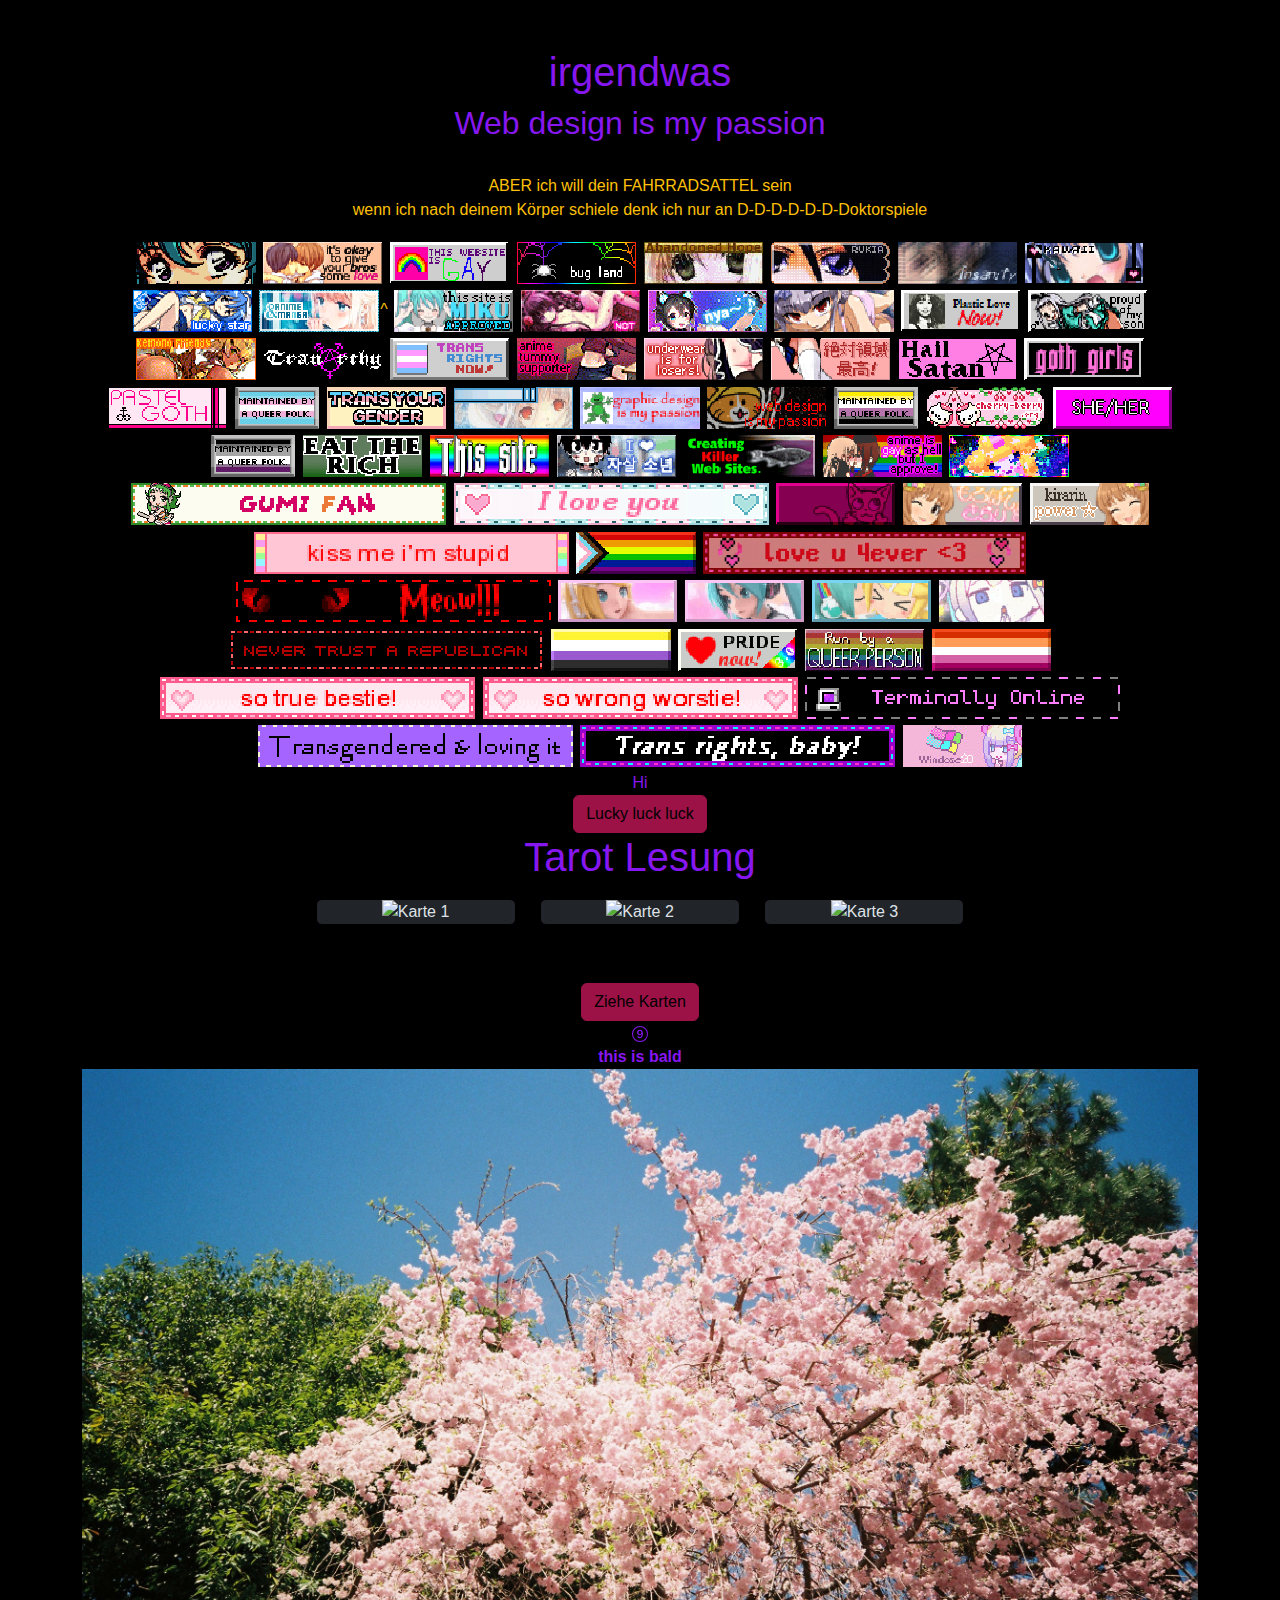
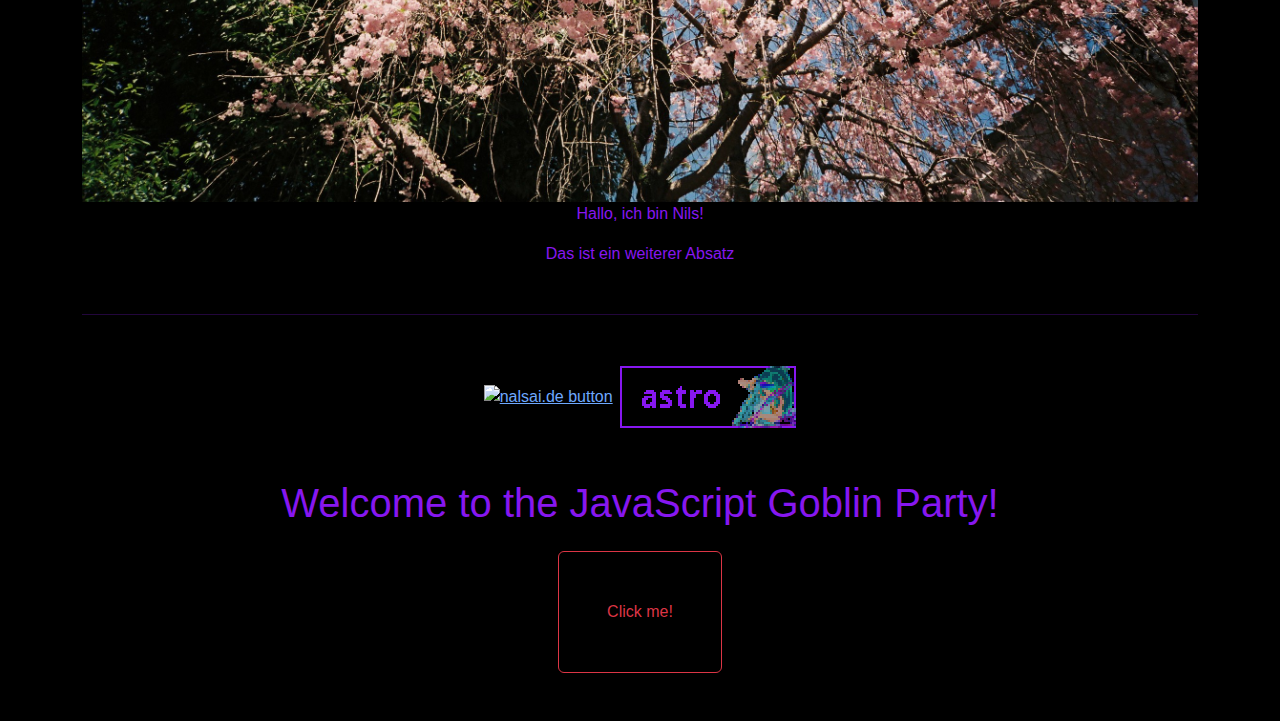
==== index.html @ 069826dc "Add buttons" ====
<!DOCTYPE html>
<html lang="en" data-bs-theme="dark">
<head>
    <meta charset="UTF-8">
    <meta name="viewport" content="width=device-width, initial-scale=1.0">
    <title>AstroTheWhiteShadow</title>
    <link href="https://cdn.jsdelivr.net/npm/bootstrap@5.3.3/dist/css/bootstrap.min.css" rel="stylesheet" integrity="sha384-QWTKZyjpPEjISv5WaRU9OFeRpok6YctnYmDr5pNlyT2bRjXh0JMhjY6hW+ALEwIH" crossorigin="anonymous">
    <link rel="stylesheet" href="css/styles.css">
</head>
<body>
    <div class="container text-center my-5">
        <h1>irgendwas</h1>
        <h2>Web design is my passion </h2>
        <br>
        <div class="container text-warning">
        <p>ABER ich will dein FAHRRADSATTEL sein <br> wenn ich nach deinem Körper schiele denk ich nur an D-D-D-D-D-D-Doktorspiele</p>
        <a class="funny-button"><img src="img/Buttons/1.gif" alt="silly"></a>
        <a class="funny-button"><img src="img/Buttons/2.gif" alt="silly"></a>
        <a class="funny-button"><img src="img/Buttons/3.gif" alt="silly"></a>
        <a class="funny-button"><img src="img/Buttons/4.gif" alt="silly"></a>
        <a class="funny-button"><img src="img/Buttons/5.gif" alt="silly"></a>
        <a class="funny-button"><img src="img/Buttons/6.gif" alt="silly"></a>
        <a class="funny-button"><img src="img/Buttons/7.gif" alt="silly"></a>
        <a class="funny-button"><img src="img/Buttons/8.gif" alt="silly"></a>
        <a class="funny-button"><img src="img/Buttons/konata.gif" alt="silly"></a>
        <a class="funny-button"><img src="img/Buttons/mangamaisanime.gif" alt="silly"></a>^
        <a class="funny-button"><img src="img/Buttons/miku.gif" alt="silly"></a>
        <a class="funny-button"><img src="img/Buttons/notall.gif" alt="silly"></a>
        <a class="funny-button"><img src="img/Buttons/nya2.gif" alt="silly"></a>
        <a class="funny-button"><img src="img/Buttons/ostan.gif" alt="silly"></a>
        <a class="funny-button"><img src="img/Buttons/plasticlove.gif" alt="silly"></a>
        <a class="funny-button"><img src="img/Buttons/proud_of_my_son.gif" alt="silly"></a>
        <a class="funny-button"><img src="img/Buttons/sunaneko.gif" alt="silly"></a>
        <a class="funny-button"><img src="img/Buttons/tranarchy.gif" alt="silly"></a>
        <a class="funny-button"><img src="img/Buttons/transnow2.gif" alt="silly"></a>
        <a class="funny-button"><img src="img/Buttons/tummy.gif" alt="silly"></a>
        <a class="funny-button"><img src="img/Buttons/underwear.gif" alt="silly"></a>
        <a class="funny-button"><img src="img/Buttons/zettai.gif" alt="silly"></a>
        <a class="funny-button"><img src="img/Buttons/button112.gif" alt="silly"></a>
        <a class="funny-button"><img src="img/Buttons/button126.gif" alt="silly"></a>
        <a class="funny-button"><img src="img/Buttons/button249.gif" alt="silly"></a>
        <a class="funny-button"><img src="img/Buttons/button24.png" alt="silly"></a>
        <a class="funny-button"><img src="img/Buttons/button253.gif" alt="silly"></a>
        <a class="funny-button"><img src="img/Buttons/button267.png" alt="silly"></a>
        <a class="funny-button"><img src="img/Buttons/button367.png" alt="silly"></a>
        <a class="funny-button"><img src="img/Buttons/button377.gif" alt="silly"></a>
        <a class="funny-button"><img src="img/Buttons/button448.png" alt="silly"></a>
        <a class="funny-button"><img src="img/Buttons/button450.gif" alt="silly"></a>
        <a class="funny-button"><img src="img/Buttons/button489.png" alt="silly"></a>
        <a class="funny-button"><img src="img/Buttons/button49.png" alt="silly"></a>
        <a class="funny-button"><img src="img/Buttons/button66.gif" alt="silly"></a>
        <a class="funny-button"><img src="img/Buttons/button58.gif" alt="silly"></a>
        <a class="funny-button"><img src="img/Buttons/button8.gif" alt="silly"></a>
        <a class="funny-button"><img src="img/Buttons/button.gif" alt="silly"></a>
        <a class="funny-button"><img src="img/Buttons/animeisgayashellbutiapprove.webp" alt="silly"></a>
        <a class="funny-button"><img src="img/Buttons/crazygif.gif" alt="silly"></a>
        <a class="funny-button"><img src="img/Buttons/gumifan.gif" alt="silly"></a>
        <a class="funny-button"><img src="img/Buttons/iloveyou.webp" alt="silly"></a>
        <a class="funny-button"><img src="img/Buttons/iwannabeacat.webp" alt="silly"></a>
        <a class="funny-button"><img src="img/Buttons/kirarin.webp" alt="silly"></a>
        <a class="funny-button"><img src="img/Buttons/kirarinpower.webp" alt="silly"></a>
        <a class="funny-button"><img src="img/Buttons/kissmeimstupid.webp" alt="silly"></a>
        <a class="funny-button"><img src="img/Buttons/lgbtq.jpg" alt="silly"></a>
        <a class="funny-button"><img src="img/Buttons/loveu4ever.webp" alt="silly"></a>
        <a class="funny-button"><img src="img/Buttons/meow.webp" alt="silly"></a>
        <a class="funny-button"><img src="img/Buttons/rin.webp" alt="silly"></a>
        <a class="funny-button"><img src="img/Buttons/miku2.gif" alt="silly"></a>
        <a class="funny-button"><img src="img/Buttons/mikurin.gif" alt="silly"></a>
        <a class="funny-button"><img src="img/Buttons/needystreamer.webp" alt="silly"></a>
        <a class="funny-button"><img src="img/Buttons/nevertrustarepublican.webp" alt="silly"></a>
        <a class="funny-button"><img src="img/Buttons/nonbinary.jpg" alt="silly"></a>
        <a class="funny-button"><img src="img/Buttons/pride.webp" alt="silly"></a>
        <a class="funny-button"><img src="img/Buttons/runbyaqueerperson.jpg" alt="silly"></a>
        <a class="funny-button"><img src="img/Buttons/sesbian.jpg" alt="silly"></a>
        <a class="funny-button"><img src="img/Buttons/sotruebestie.webp" alt="silly"></a>
        <a class="funny-button"><img src="img/Buttons/sowrongworstie.webp" alt="silly"></a>
        <a class="funny-button"><img src="img/Buttons/terminallyonline.webp" alt="silly"></a>
        <a class="funny-button"><img src="img/Buttons/transgenderedandlovingit.webp" alt="silly"></a>
        <a class="funny-button"><img src="img/Buttons/transrightsbaby.webp" alt="silly"></a>
        <a class="funny-button"><img src="img/Buttons/windose20.jpg" alt="silly"></a>

        <!-- Clear Template
            <a class="funny-button"><img src="img/Buttons/" alt="silly"></a> 
        -->
        
        </div>

        <div id="FortuneCookieTextDisplay"></div>
        Hi
        <br>
        <a class="btn btn-pink-primary" onclick="Fortune()">Lucky luck luck</a> 
        <br>

        <h1>Tarot Lesung</h1>
        <div id="card1" class="card"><img src="" alt="Karte 1"></div>
        <div id="card2" class="card"><img src="" alt="Karte 2"></div>
        <div id="card3" class="card"><img src="" alt="Karte 3"></div>
        <br><br><br>
        <button class="btn btn-pink-primary" onclick="drawCards()">Ziehe Karten</button>
        <br>
        <svg xmlns="http://www.w3.org/2000/svg" width="16" height="16" fill="currentColor" class="bi bi-9-circle"
            viewBox="0 0 16 16">
            <path d="M1 8a7 7 0 1 0 14 0A7 7 0 0 0 1 8m15 0A8 8 0 1 1 0 8a8 8 0 0 1 16 0m-8.223 4.146c-1.593 0-2.425-.89-2.52-1.798h1.296c.1.357.539.72 1.248.72 1.36 0 1.88-1.353 1.834-3.023h-.076c-.235.627-.873 1.184-1.934 1.184-1.395 0-2.566-.961-2.566-2.666 0-1.711 1.242-2.731 2.87-2.731 1.512 0 2.971.867 2.971 4.014 0 2.836-1.02 4.3-3.123 4.3m.118-3.972c.808 0 1.535-.528 1.535-1.594s-.668-1.676-1.56-1.676c-.838 0-1.517.616-1.517 1.659 0 1.072.708 1.61 1.54 1.61Z"/>
        </svg>
        <div class="fw-bold" id="hallo">this is bald</div>
        <img class="img-fluid" src="img/29.jpg">

        <p>Hallo, ich bin Nils!</p>
        <p>Das ist ein weiterer Absatz</p>
        <hr class="my-5">

        <div class="my-3">
            <steam-app appid="1451940"></steam-app> 
            <steam-app appid="774171"></steam-app>
            <steam-app appid="893180"></steam-app>
            <steam-app appid="1113560"></steam-app>
            <steam-app appid="524220"></steam-app>
            <steam-app appid="1262350"></steam-app>
        </div>

        <a class="web-button" href="https://nalsai.de"><img src="https://nalsai.de/img/button.png" alt="nalsai.de button"></a> 
        <a class="web-button"  href="https://astrothewhiteshadow.github.io/"><img src="img/button.png" alt="AstroTheWhiteShadow Button"></a> 
        <h1 class="mt-5">Welcome to the JavaScript Goblin Party!</h1>
        <div class="btn btn-outline-danger mt-3 py-5 px-5" id="magicButton">Click me!</div>
    </div>
    <script src="js/tarot.js"></script>
    <script src="js/goblin.js"></script>
    <script src="js/fortune.js"></script>
    <script src="https://cdn.jsdelivr.net/npm/bootstrap@5.3.3/dist/js/bootstrap.bundle.min.js" integrity="sha384-YvpcrYf0tY3lHB60NNkmXc5s9fDVZLESaAA55NDzOxhy9GkcIdslK1eN7N6jIeHz" crossorigin="anonymous"></script>
    <script src="https://www.steamwidgets.net/api/resource/query?type=js&module=app&version=v1"></script>
</body>
</html>
---- css/styles.css ----
body {
            background-color: #000000;
            font-family: "Comic Sans MS", "Quicksand", "Comfortaa", sans-serif;
            color: #8717f0;
        }

        
        .steam-app {
            display: inline-grid;
            background-color: #000000 !important;
            font-family: "Comic Sans MS", "Quicksand", "Comfortaa", sans-serif !important;
        }

        .steam-app-image {
            border-radius: 25px !important;
        }

        .steam-app-title-left-name {
            color: #8717f0 !important;
        }

        .steam-app-title-left-name,
        .steam-app-description,
        .steam-app-footer-author {
            font-family: inherit !important;

        }
        

        .web-button img {
            margin: .2em .1em;
            width: auto;
            height: 62px;
            image-rendering: pixelated;
        }

        .web-button:hover img {
            filter: drop-shadow(1px 1px 0px #00bc8c) drop-shadow(-1px -1px 0px #00bc8c) drop-shadow(1px -1px 0px #00bc8c) drop-shadow(-1px 1px 0px #00bc8c);
        }


        .funny-button img {
            margin: .2em .1em;
            width: auto;
            height: 42px;
            image-rendering: pixelated;
        }

        .funny-button:hover img {
            filter: drop-shadow(1px 1px 0px #00bc8c) drop-shadow(-1px -1px 0px #00bc8c) drop-shadow(1px -1px 0px #00bc8c) drop-shadow(-1px 1px 0px #00bc8c);
        }

        .btn-adwaita-primary {
            --bs-btn-color: #fff;
            --bs-btn-bg: #3584e4;
            --bs-btn-border-color: #3584e4;
            --bs-btn-hover-color: #fff;
            --bs-btn-hover-bg: #78aeed;
            --bs-btn-hover-border-color: #78aeed;
            --bs-btn-focus-shadow-rgb: 13, 110, 253;
            --bs-btn-active-color: #fff;
            --bs-btn-active-bg: #2a6ab6;
            --bs-btn-active-border-color: #2a6ab6;
            --bs-btn-active-shadow: inset 0 3px 5px rgba(0, 0, 0, 0.125);
            --bs-btn-disabled-color: #2a6ab6;
            --bs-btn-disabled-bg: transparent;
            --bs-btn-disabled-border-color: #0d6efd;
        }

        .btn-pink-primary {
            --bs-btn-color: #000000;
            --bs-btn-bg: #9d1246;
            --bs-btn-border-color: #9d1246;
            --bs-btn-hover-color: #000000;
            --bs-btn-hover-bg: #c41154;
            --bs-btn-hover-border-color: #c41154;
            --bs-btn-focus-shadow-rgb: 255, 105, 180;
            --bs-btn-active-color: #000000;
            --bs-btn-active-bg: #d8135c;
            --bs-btn-active-border-color: #d8135c;
            --bs-btn-active-shadow: inset 0 3px 5px rgba(0, 0, 0, 0.125);
            --bs-btn-disabled-color: #d35977;
            --bs-btn-disabled-bg: transparent;
            --bs-btn-disabled-border-color: #d35977;
        }

        .card {
            display: inline-block;
            width: 200px;
            height: auto;
            border: 1px solid #000;
            margin: 10px;
        }

        .card img {
            width: 100%;
            height: auto;
        }
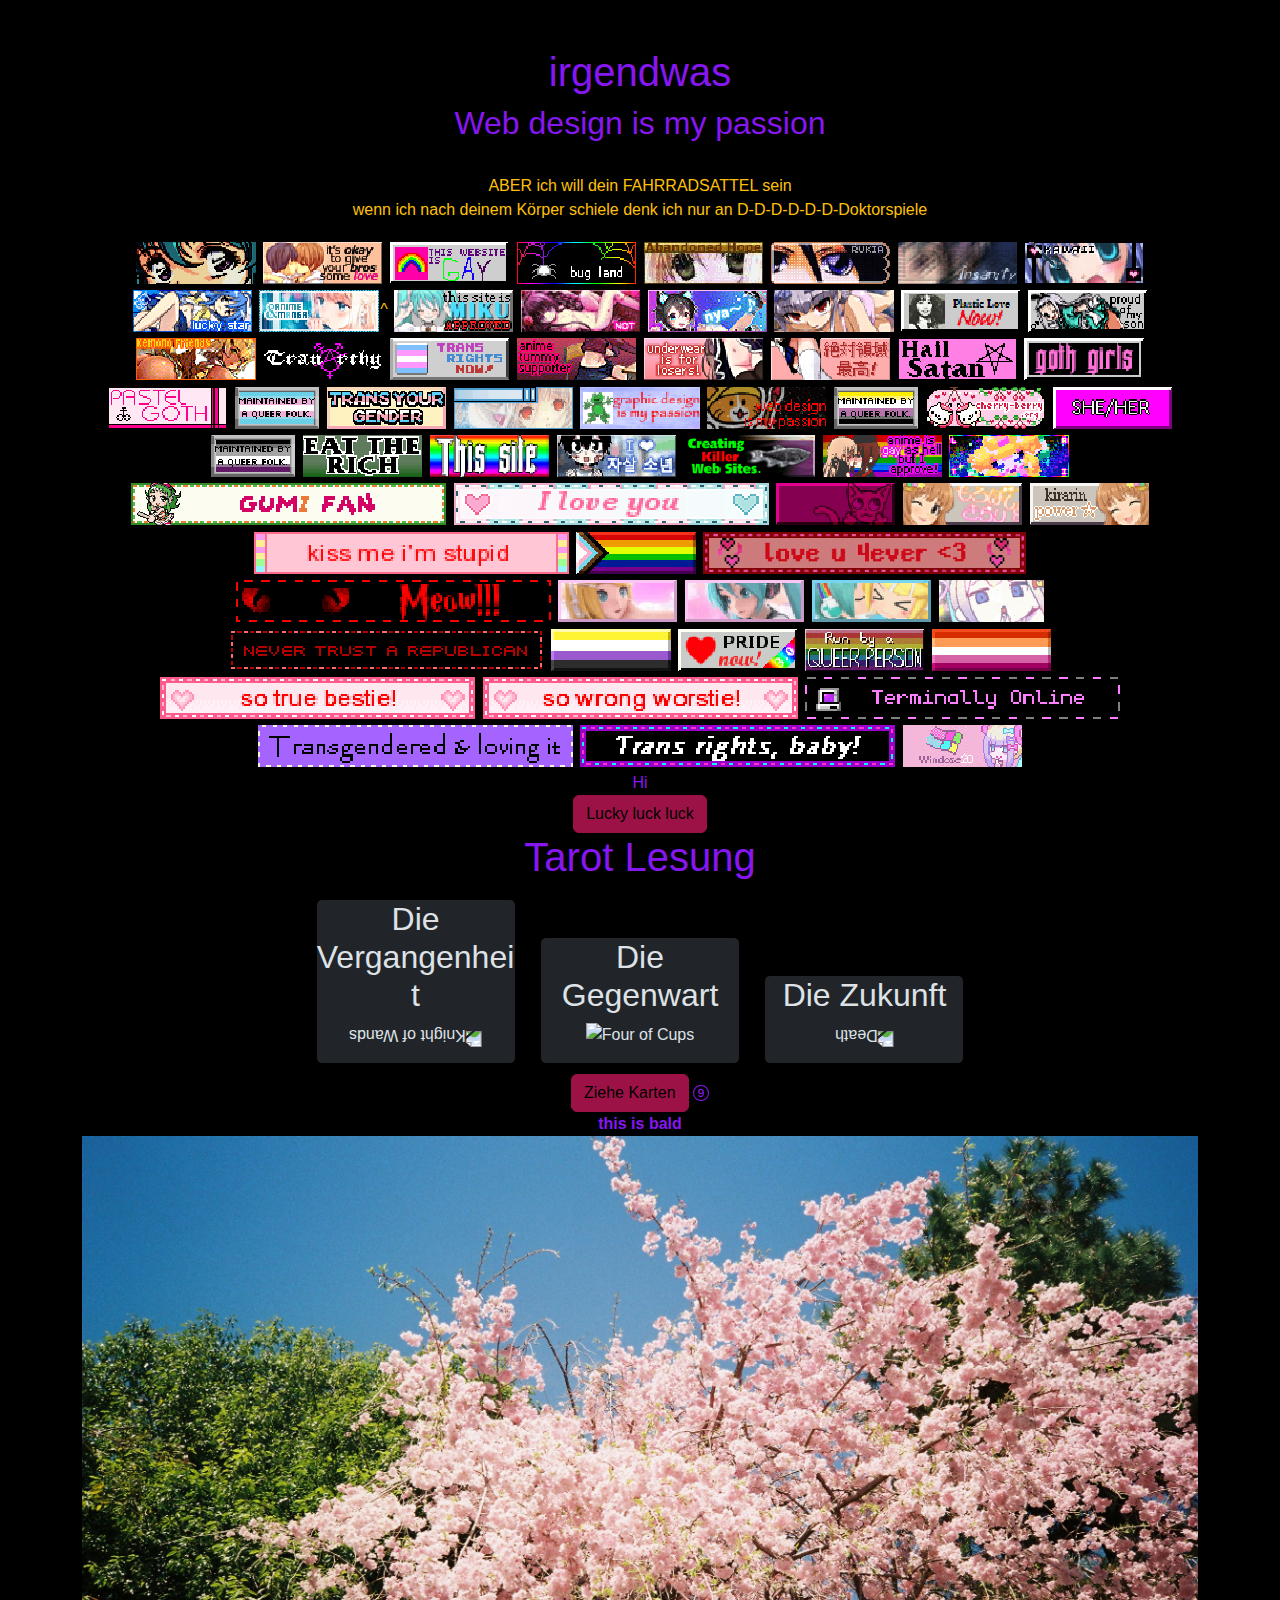
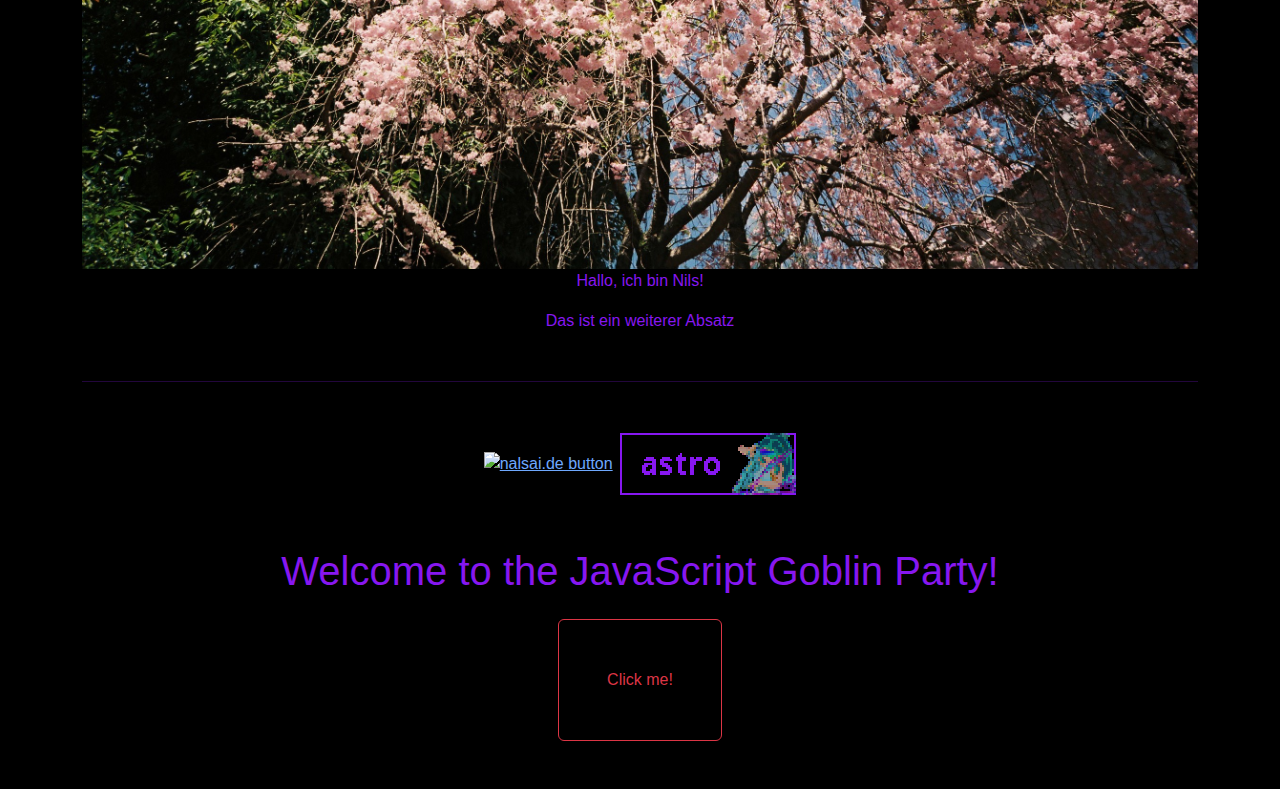
==== commit 0f38b248: "Add tarot" ====
--- a/index.html
+++ b/index.html
@@ -92,12 +92,25 @@
         <br>
 
         <h1>Tarot Lesung</h1>
-        <div id="card1" class="card"><img src="" alt="Karte 1"></div>
-        <div id="card2" class="card"><img src="" alt="Karte 2"></div>
-        <div id="card3" class="card"><img src="" alt="Karte 3"></div>
-        <br><br><br>
-        <button class="btn btn-pink-primary" onclick="drawCards()">Ziehe Karten</button>
-        <br>
+        <div id="tarot-cards">
+            <div class="card" id="past">
+                <h2>Die Vergangenheit</h2>
+                <img src="" alt="Tarot Card">
+                <p></p>
+            </div>
+            <div class="card" id="present">
+                <h2>Die Gegenwart</h2>
+                <img src="" alt="Tarot Card">
+                <p></p>
+            </div>
+            <div class="card" id="future">
+                <h2>Die Zukunft</h2>
+                <img src="" alt="Tarot Card">
+                <p></p>
+            </div>
+        </div>
+        <button class="btn btn-pink-primary" onclick="drawCard()">Ziehe Karten</button>
+
         <svg xmlns="http://www.w3.org/2000/svg" width="16" height="16" fill="currentColor" class="bi bi-9-circle"
             viewBox="0 0 16 16">
             <path d="M1 8a7 7 0 1 0 14 0A7 7 0 0 0 1 8m15 0A8 8 0 1 1 0 8a8 8 0 0 1 16 0m-8.223 4.146c-1.593 0-2.425-.89-2.52-1.798h1.296c.1.357.539.72 1.248.72 1.36 0 1.88-1.353 1.834-3.023h-.076c-.235.627-.873 1.184-1.934 1.184-1.395 0-2.566-.961-2.566-2.666 0-1.711 1.242-2.731 2.87-2.731 1.512 0 2.971.867 2.971 4.014 0 2.836-1.02 4.3-3.123 4.3m.118-3.972c.808 0 1.535-.528 1.535-1.594s-.668-1.676-1.56-1.676c-.838 0-1.517.616-1.517 1.659 0 1.072.708 1.61 1.54 1.61Z"/>
--- a/css/styles.css
+++ b/css/styles.css
@@ -21,7 +21,9 @@
 
         .steam-app-title-left-name,
         .steam-app-description,
-        .steam-app-footer-author {
+        .steam-app-footer-author
+/*  ??? .steam-app-footer-button */ 
+        {
             font-family: inherit !important;
 
         }
@@ -84,6 +86,13 @@
             --bs-btn-disabled-border-color: #d35977;
         }
 
+        .card-container {
+            display: inline-block;
+            width: 150px;
+            text-align: center;
+            margin: 10px;
+        }
+
         .card {
             display: inline-block;
             width: 200px;
@@ -95,4 +104,13 @@
         .card img {
             width: 100%;
             height: auto;
+        }
+
+        .description {
+            margin-top: 10px;
+            font-size: 0.9em;
+        }
+
+        .reversed img {
+            transform: rotate(180deg);
         }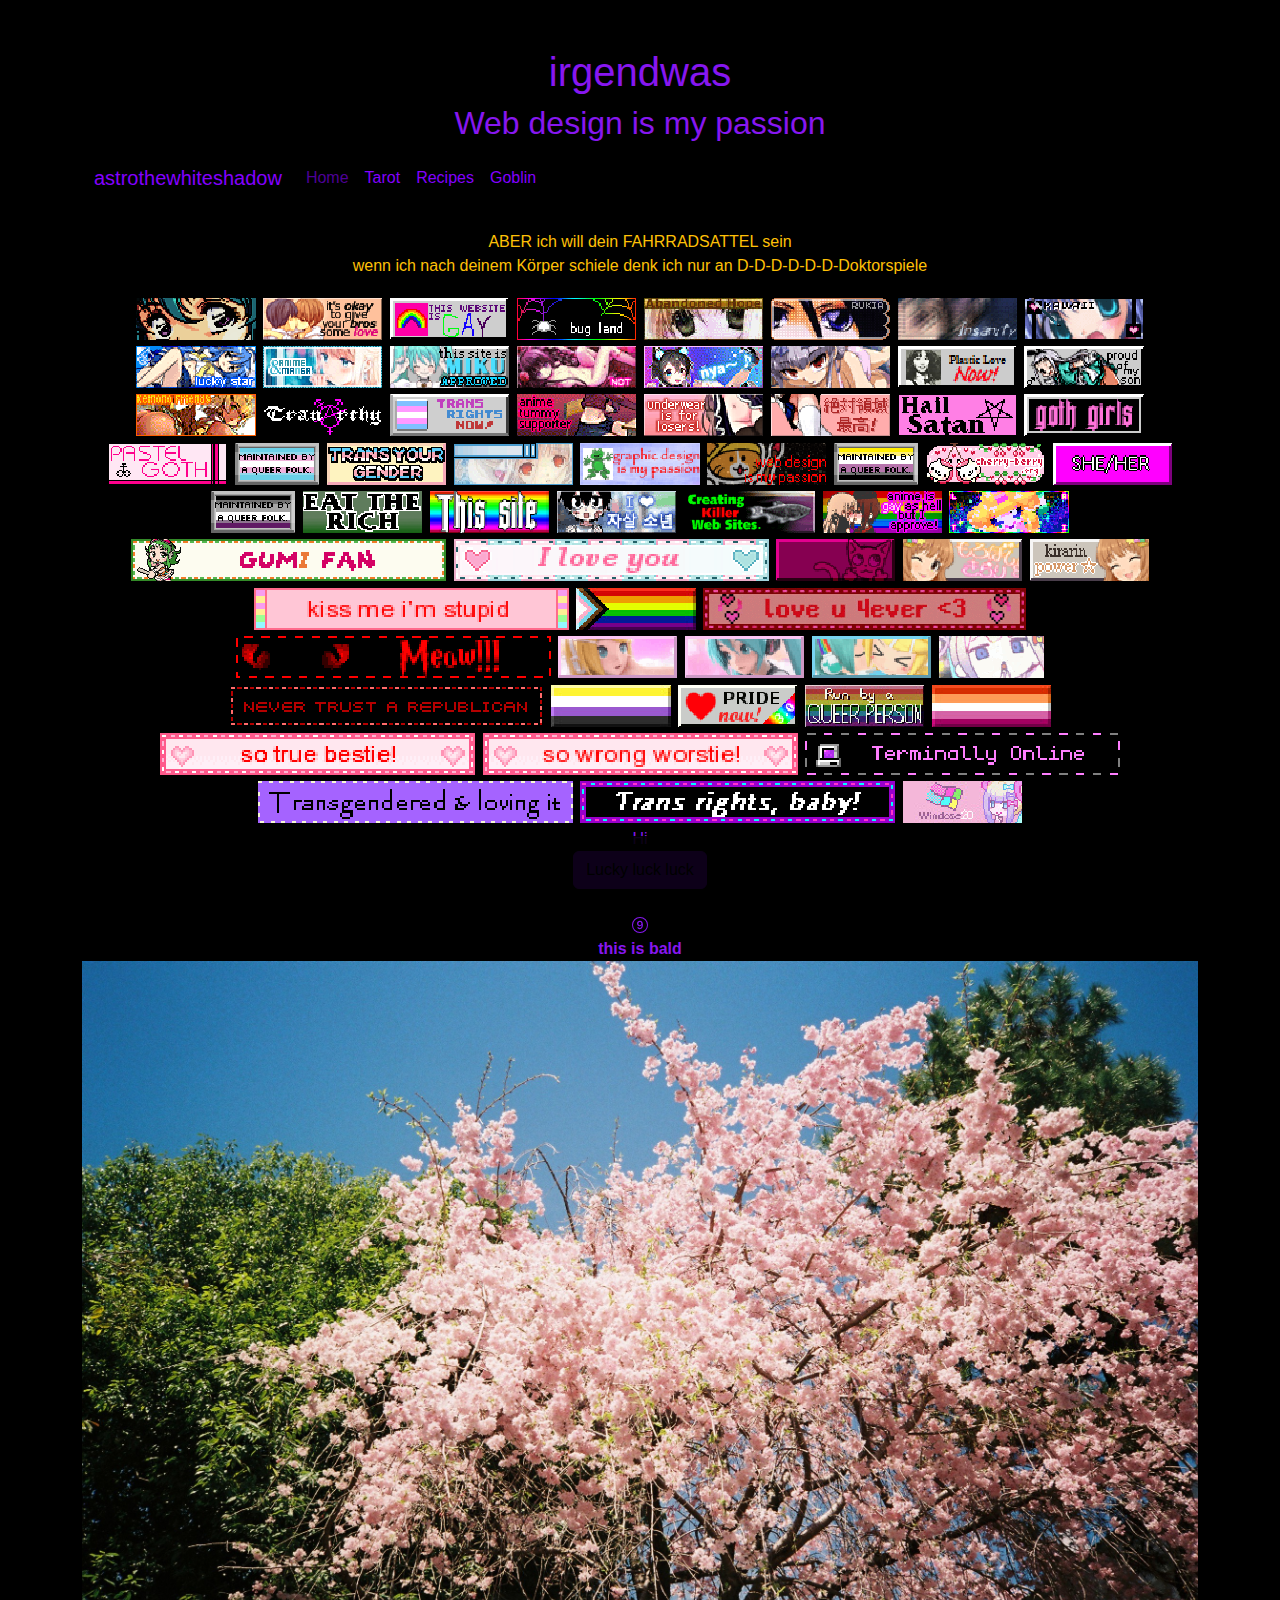
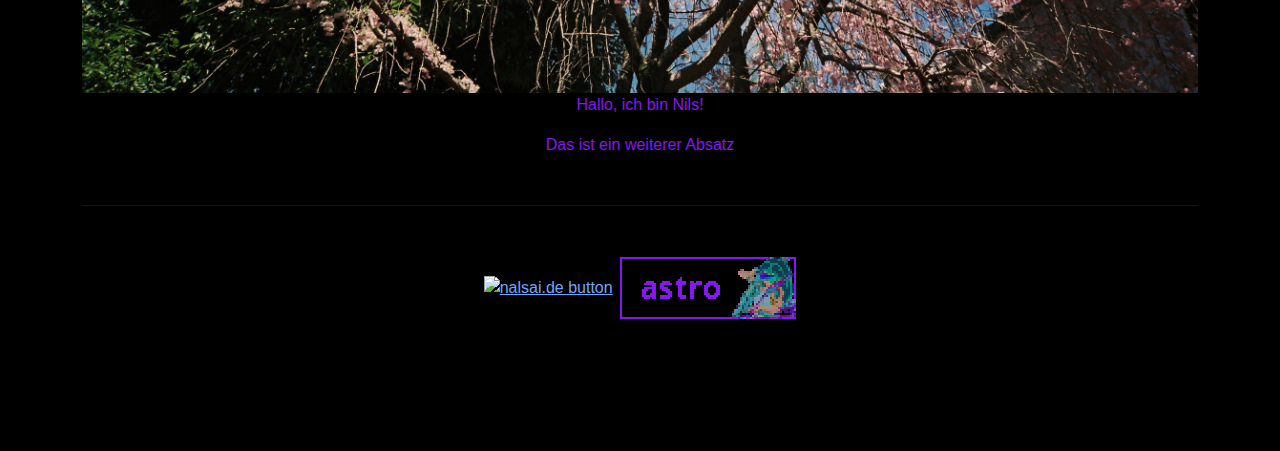
==== commit 996af39b: "Add newsticker" ====
--- a/index.html
+++ b/index.html
@@ -3,7 +3,7 @@
 <head>
     <meta charset="UTF-8">
     <meta name="viewport" content="width=device-width, initial-scale=1.0">
-    <title>AstroTheWhiteShadow</title>
+    <title>astrothewhiteshadow</title>
     <link href="https://cdn.jsdelivr.net/npm/bootstrap@5.3.3/dist/css/bootstrap.min.css" rel="stylesheet" integrity="sha384-QWTKZyjpPEjISv5WaRU9OFeRpok6YctnYmDr5pNlyT2bRjXh0JMhjY6hW+ALEwIH" crossorigin="anonymous">
     <link rel="stylesheet" href="css/styles.css">
 </head>
@@ -11,7 +11,57 @@
     <div class="container text-center my-5">
         <h1>irgendwas</h1>
         <h2>Web design is my passion </h2>
-        <br>
+        <nav class="navbar navbar-expand-lg">
+            <div class="container-fluid">
+                <a class="navbar-brand" href="index.html">astrothewhiteshadow</a>
+                <button class="navbar-toggler" type="button" data-bs-toggle="collapse" data-bs-target="#navbarSupportedContent"
+                    aria-controls="navbarSupportedContent" aria-expanded="false" aria-label="Toggle navigation">
+                    <span class="navbar-toggler-icon"></span>
+                </button>
+                <div class="collapse navbar-collapse" id="navbarSupportedContent">
+                    <ul class="navbar-nav me-auto mb-2 mb-lg-0">
+                        <li class="nav-item">
+                            <a class="nav-link active" aria-current="page" href="#">Home</a>
+                        </li>
+                        <li class="nav-item">
+                            <a class="nav-link" href="tarot.html">Tarot</a>
+                        </li>
+                        <li class="nav-item">
+                            <a class="nav-link" href="recipes.html">Recipes</a>
+                        </li>
+                            <li class="nav-item">
+                                <a class="nav-link" href="goblin.html">Goblin</a>
+                            </li>
+                        <!--
+                            <li class="nav-item">
+                            <a class="nav-link" href="#">Link</a>
+                        </li>
+                        -->
+                        <!--<li class="nav-item dropdown">
+                            <a class="nav-link dropdown-toggle" href="#" role="button" data-bs-toggle="dropdown"
+                                aria-expanded="false">
+                                Dropdown
+                            </a>
+                            <ul class="dropdown-menu">
+                                <li><a class="dropdown-item" href="#">Action</a></li>
+                                <li><a class="dropdown-item" href="#">Another action</a></li>
+                                <li>
+                                    <hr class="dropdown-divider">
+                                </li>
+                                <li><a class="dropdown-item" href="#">Something else here</a></li>
+                            </ul>
+                        </li>
+                        <li class="nav-item">
+                            <a class="nav-link disabled" aria-disabled="true">Disabled</a>
+                        </li>
+                    -->
+                    </ul>
+                </div>
+            </div>
+        </nav>
+        <br>
+        
+        
         <div class="container text-warning">
         <p>ABER ich will dein FAHRRADSATTEL sein <br> wenn ich nach deinem Körper schiele denk ich nur an D-D-D-D-D-D-Doktorspiele</p>
         <a class="funny-button"><img src="img/Buttons/1.gif" alt="silly"></a>
@@ -23,7 +73,7 @@
         <a class="funny-button"><img src="img/Buttons/7.gif" alt="silly"></a>
         <a class="funny-button"><img src="img/Buttons/8.gif" alt="silly"></a>
         <a class="funny-button"><img src="img/Buttons/konata.gif" alt="silly"></a>
-        <a class="funny-button"><img src="img/Buttons/mangamaisanime.gif" alt="silly"></a>^
+        <a class="funny-button"><img src="img/Buttons/mangamaisanime.gif" alt="silly"></a>
         <a class="funny-button"><img src="img/Buttons/miku.gif" alt="silly"></a>
         <a class="funny-button"><img src="img/Buttons/notall.gif" alt="silly"></a>
         <a class="funny-button"><img src="img/Buttons/nya2.gif" alt="silly"></a>
@@ -51,7 +101,7 @@
         <a class="funny-button"><img src="img/Buttons/button66.gif" alt="silly"></a>
         <a class="funny-button"><img src="img/Buttons/button58.gif" alt="silly"></a>
         <a class="funny-button"><img src="img/Buttons/button8.gif" alt="silly"></a>
-        <a class="funny-button"><img src="img/Buttons/button.gif" alt="silly"></a>
+        <a class="funny-button" href="https://nalsai.de"><img src="img/Buttons/button.gif" alt="silly"></a>
         <a class="funny-button"><img src="img/Buttons/animeisgayashellbutiapprove.webp" alt="silly"></a>
         <a class="funny-button"><img src="img/Buttons/crazygif.gif" alt="silly"></a>
         <a class="funny-button"><img src="img/Buttons/gumifan.gif" alt="silly"></a>
@@ -88,29 +138,10 @@
         <div id="FortuneCookieTextDisplay"></div>
         Hi
         <br>
-        <a class="btn btn-pink-primary" onclick="Fortune()">Lucky luck luck</a> 
-        <br>
-
-        <h1>Tarot Lesung</h1>
-        <div id="tarot-cards">
-            <div class="card" id="past">
-                <h2>Die Vergangenheit</h2>
-                <img src="" alt="Tarot Card">
-                <p></p>
-            </div>
-            <div class="card" id="present">
-                <h2>Die Gegenwart</h2>
-                <img src="" alt="Tarot Card">
-                <p></p>
-            </div>
-            <div class="card" id="future">
-                <h2>Die Zukunft</h2>
-                <img src="" alt="Tarot Card">
-                <p></p>
-            </div>
-        </div>
-        <button class="btn btn-pink-primary" onclick="drawCard()">Ziehe Karten</button>
-
+        
+        <a class="btn btn-purple-primary" onclick="Fortune()">Lucky luck luck</a> 
+        <br>
+        <br>
         <svg xmlns="http://www.w3.org/2000/svg" width="16" height="16" fill="currentColor" class="bi bi-9-circle"
             viewBox="0 0 16 16">
             <path d="M1 8a7 7 0 1 0 14 0A7 7 0 0 0 1 8m15 0A8 8 0 1 1 0 8a8 8 0 0 1 16 0m-8.223 4.146c-1.593 0-2.425-.89-2.52-1.798h1.296c.1.357.539.72 1.248.72 1.36 0 1.88-1.353 1.834-3.023h-.076c-.235.627-.873 1.184-1.934 1.184-1.395 0-2.566-.961-2.566-2.666 0-1.711 1.242-2.731 2.87-2.731 1.512 0 2.971.867 2.971 4.014 0 2.836-1.02 4.3-3.123 4.3m.118-3.972c.808 0 1.535-.528 1.535-1.594s-.668-1.676-1.56-1.676c-.838 0-1.517.616-1.517 1.659 0 1.072.708 1.61 1.54 1.61Z"/>
@@ -133,11 +164,75 @@
 
         <a class="web-button" href="https://nalsai.de"><img src="https://nalsai.de/img/button.png" alt="nalsai.de button"></a> 
         <a class="web-button"  href="https://astrothewhiteshadow.github.io/"><img src="img/button.png" alt="AstroTheWhiteShadow Button"></a> 
-        <h1 class="mt-5">Welcome to the JavaScript Goblin Party!</h1>
-        <div class="btn btn-outline-danger mt-3 py-5 px-5" id="magicButton">Click me!</div>
     </div>
-    <script src="js/tarot.js"></script>
-    <script src="js/goblin.js"></script>
+    <div class="ticker-wrap">
+        <div class="ticker">
+            <a class="funny-button"><img src="img/Buttons/1.gif" alt="silly"></a>
+            <a class="funny-button"><img src="img/Buttons/2.gif" alt="silly"></a>
+            <a class="funny-button"><img src="img/Buttons/3.gif" alt="silly"></a>
+            <a class="funny-button"><img src="img/Buttons/4.gif" alt="silly"></a>
+            <a class="funny-button"><img src="img/Buttons/5.gif" alt="silly"></a>
+            <a class="funny-button"><img src="img/Buttons/6.gif" alt="silly"></a>
+            <a class="funny-button"><img src="img/Buttons/7.gif" alt="silly"></a>
+            <a class="funny-button"><img src="img/Buttons/8.gif" alt="silly"></a>
+            <a class="funny-button"><img src="img/Buttons/konata.gif" alt="silly"></a>
+            <a class="funny-button"><img src="img/Buttons/mangamaisanime.gif" alt="silly"></a>
+            <a class="funny-button"><img src="img/Buttons/miku.gif" alt="silly"></a>
+            <a class="funny-button"><img src="img/Buttons/notall.gif" alt="silly"></a>
+            <a class="funny-button"><img src="img/Buttons/nya2.gif" alt="silly"></a>
+            <a class="funny-button"><img src="img/Buttons/ostan.gif" alt="silly"></a>
+            <a class="funny-button"><img src="img/Buttons/plasticlove.gif" alt="silly"></a>
+            <a class="funny-button"><img src="img/Buttons/proud_of_my_son.gif" alt="silly"></a>
+            <a class="funny-button"><img src="img/Buttons/sunaneko.gif" alt="silly"></a>
+            <a class="funny-button"><img src="img/Buttons/tranarchy.gif" alt="silly"></a>
+            <a class="funny-button"><img src="img/Buttons/transnow2.gif" alt="silly"></a>
+            <a class="funny-button"><img src="img/Buttons/tummy.gif" alt="silly"></a>
+            <a class="funny-button"><img src="img/Buttons/underwear.gif" alt="silly"></a>
+            <a class="funny-button"><img src="img/Buttons/zettai.gif" alt="silly"></a>
+            <a class="funny-button"><img src="img/Buttons/button112.gif" alt="silly"></a>
+            <a class="funny-button"><img src="img/Buttons/button126.gif" alt="silly"></a>
+            <a class="funny-button"><img src="img/Buttons/button249.gif" alt="silly"></a>
+            <a class="funny-button"><img src="img/Buttons/button24.png" alt="silly"></a>
+            <a class="funny-button"><img src="img/Buttons/button253.gif" alt="silly"></a>
+            <a class="funny-button"><img src="img/Buttons/button267.png" alt="silly"></a>
+            <a class="funny-button"><img src="img/Buttons/button367.png" alt="silly"></a>
+            <a class="funny-button"><img src="img/Buttons/button377.gif" alt="silly"></a>
+            <a class="funny-button"><img src="img/Buttons/button448.png" alt="silly"></a>
+            <a class="funny-button"><img src="img/Buttons/button450.gif" alt="silly"></a>
+            <a class="funny-button"><img src="img/Buttons/button489.png" alt="silly"></a>
+            <a class="funny-button"><img src="img/Buttons/button49.png" alt="silly"></a>
+            <a class="funny-button"><img src="img/Buttons/button66.gif" alt="silly"></a>
+            <a class="funny-button"><img src="img/Buttons/button58.gif" alt="silly"></a>
+            <a class="funny-button"><img src="img/Buttons/button8.gif" alt="silly"></a>
+            <a class="funny-button" href="https://nalsai.de"><img src="img/Buttons/button.gif" alt="silly"></a>
+            <a class="funny-button"><img src="img/Buttons/animeisgayashellbutiapprove.webp" alt="silly"></a>
+            <a class="funny-button"><img src="img/Buttons/crazygif.gif" alt="silly"></a>
+            <a class="funny-button"><img src="img/Buttons/gumifan.gif" alt="silly"></a>
+            <a class="funny-button"><img src="img/Buttons/iloveyou.webp" alt="silly"></a>
+            <a class="funny-button"><img src="img/Buttons/iwannabeacat.webp" alt="silly"></a>
+            <a class="funny-button"><img src="img/Buttons/kirarin.webp" alt="silly"></a>
+            <a class="funny-button"><img src="img/Buttons/kirarinpower.webp" alt="silly"></a>
+            <a class="funny-button"><img src="img/Buttons/kissmeimstupid.webp" alt="silly"></a>
+            <a class="funny-button"><img src="img/Buttons/lgbtq.jpg" alt="silly"></a>
+            <a class="funny-button"><img src="img/Buttons/loveu4ever.webp" alt="silly"></a>
+            <a class="funny-button"><img src="img/Buttons/meow.webp" alt="silly"></a>
+            <a class="funny-button"><img src="img/Buttons/rin.webp" alt="silly"></a>
+            <a class="funny-button"><img src="img/Buttons/miku2.gif" alt="silly"></a>
+            <a class="funny-button"><img src="img/Buttons/mikurin.gif" alt="silly"></a>
+            <a class="funny-button"><img src="img/Buttons/needystreamer.webp" alt="silly"></a>
+            <a class="funny-button"><img src="img/Buttons/nevertrustarepublican.webp" alt="silly"></a>
+            <a class="funny-button"><img src="img/Buttons/nonbinary.jpg" alt="silly"></a>
+            <a class="funny-button"><img src="img/Buttons/pride.webp" alt="silly"></a>
+            <a class="funny-button"><img src="img/Buttons/runbyaqueerperson.jpg" alt="silly"></a>
+            <a class="funny-button"><img src="img/Buttons/sesbian.jpg" alt="silly"></a>
+            <a class="funny-button"><img src="img/Buttons/sotruebestie.webp" alt="silly"></a>
+            <a class="funny-button"><img src="img/Buttons/sowrongworstie.webp" alt="silly"></a>
+            <a class="funny-button"><img src="img/Buttons/terminallyonline.webp" alt="silly"></a>
+            <a class="funny-button"><img src="img/Buttons/transgenderedandlovingit.webp" alt="silly"></a>
+            <a class="funny-button"><img src="img/Buttons/transrightsbaby.webp" alt="silly"></a>
+            <a class="funny-button"><img src="img/Buttons/windose20.jpg" alt="silly"></a>
+        </div>
+    </div>
     <script src="js/fortune.js"></script>
     <script src="https://cdn.jsdelivr.net/npm/bootstrap@5.3.3/dist/js/bootstrap.bundle.min.js" integrity="sha384-YvpcrYf0tY3lHB60NNkmXc5s9fDVZLESaAA55NDzOxhy9GkcIdslK1eN7N6jIeHz" crossorigin="anonymous"></script>
     <script src="https://www.steamwidgets.net/api/resource/query?type=js&module=app&version=v1"></script>
--- a/css/styles.css
+++ b/css/styles.css
@@ -1,116 +1,207 @@
-        body {
-            background-color: #000000;
-            font-family: "Comic Sans MS", "Quicksand", "Comfortaa", sans-serif;
-            color: #8717f0;
-        }
-
-        
-        .steam-app {
-            display: inline-grid;
-            background-color: #000000 !important;
-            font-family: "Comic Sans MS", "Quicksand", "Comfortaa", sans-serif !important;
-        }
-
-        .steam-app-image {
-            border-radius: 25px !important;
-        }
-
-        .steam-app-title-left-name {
-            color: #8717f0 !important;
-        }
-
-        .steam-app-title-left-name,
-        .steam-app-description,
-        .steam-app-footer-author
-/*  ??? .steam-app-footer-button */ 
-        {
-            font-family: inherit !important;
-
-        }
-        
-
-        .web-button img {
-            margin: .2em .1em;
-            width: auto;
-            height: 62px;
-            image-rendering: pixelated;
-        }
-
-        .web-button:hover img {
-            filter: drop-shadow(1px 1px 0px #00bc8c) drop-shadow(-1px -1px 0px #00bc8c) drop-shadow(1px -1px 0px #00bc8c) drop-shadow(-1px 1px 0px #00bc8c);
-        }
-
-
-        .funny-button img {
-            margin: .2em .1em;
-            width: auto;
-            height: 42px;
-            image-rendering: pixelated;
-        }
-
-        .funny-button:hover img {
-            filter: drop-shadow(1px 1px 0px #00bc8c) drop-shadow(-1px -1px 0px #00bc8c) drop-shadow(1px -1px 0px #00bc8c) drop-shadow(-1px 1px 0px #00bc8c);
-        }
-
-        .btn-adwaita-primary {
-            --bs-btn-color: #fff;
-            --bs-btn-bg: #3584e4;
-            --bs-btn-border-color: #3584e4;
-            --bs-btn-hover-color: #fff;
-            --bs-btn-hover-bg: #78aeed;
-            --bs-btn-hover-border-color: #78aeed;
-            --bs-btn-focus-shadow-rgb: 13, 110, 253;
-            --bs-btn-active-color: #fff;
-            --bs-btn-active-bg: #2a6ab6;
-            --bs-btn-active-border-color: #2a6ab6;
-            --bs-btn-active-shadow: inset 0 3px 5px rgba(0, 0, 0, 0.125);
-            --bs-btn-disabled-color: #2a6ab6;
-            --bs-btn-disabled-bg: transparent;
-            --bs-btn-disabled-border-color: #0d6efd;
-        }
-
-        .btn-pink-primary {
-            --bs-btn-color: #000000;
-            --bs-btn-bg: #9d1246;
-            --bs-btn-border-color: #9d1246;
-            --bs-btn-hover-color: #000000;
-            --bs-btn-hover-bg: #c41154;
-            --bs-btn-hover-border-color: #c41154;
-            --bs-btn-focus-shadow-rgb: 255, 105, 180;
-            --bs-btn-active-color: #000000;
-            --bs-btn-active-bg: #d8135c;
-            --bs-btn-active-border-color: #d8135c;
-            --bs-btn-active-shadow: inset 0 3px 5px rgba(0, 0, 0, 0.125);
-            --bs-btn-disabled-color: #d35977;
-            --bs-btn-disabled-bg: transparent;
-            --bs-btn-disabled-border-color: #d35977;
-        }
-
-        .card-container {
-            display: inline-block;
-            width: 150px;
-            text-align: center;
-            margin: 10px;
-        }
-
-        .card {
-            display: inline-block;
-            width: 200px;
-            height: auto;
-            border: 1px solid #000;
-            margin: 10px;
-        }
-
-        .card img {
-            width: 100%;
-            height: auto;
-        }
-
-        .description {
-            margin-top: 10px;
-            font-size: 0.9em;
-        }
-
-        .reversed img {
-            transform: rotate(180deg);
-        }+body {
+    background-color: #000000;
+    font-family: "Comic Sans MS", "Quicksand", "Comfortaa", sans-serif;
+    color: #8717f0;
+}
+
+.nav-link {
+    color:#8400ff;
+}
+
+.nav-link:hover {
+    color:#f609f6;
+}
+
+.navbar-nav .nav-link.active,
+.navbar-nav .nav-link.show {
+        color:#4e0097;
+}
+
+.navbar-brand,
+.navbar-brand:hover {
+    color:#8400ff;
+}
+
+.btn-adwaita-primary {
+    --bs-btn-color: #fff;
+    --bs-btn-bg: #3584e4;
+    --bs-btn-border-color: #3584e4;
+    --bs-btn-hover-color: #fff;
+    --bs-btn-hover-bg: #78aeed;
+    --bs-btn-hover-border-color: #78aeed;
+    --bs-btn-focus-shadow-rgb: 13, 110, 253;
+    --bs-btn-active-color: #fff;
+    --bs-btn-active-bg: #2a6ab6;
+    --bs-btn-active-border-color: #2a6ab6;
+    --bs-btn-active-shadow: inset 0 3px 5px rgba(0, 0, 0, 0.125);
+    --bs-btn-disabled-color: #2a6ab6;
+    --bs-btn-disabled-bg: transparent;
+    --bs-btn-disabled-border-color: #0d6efd;
+}
+
+.btn-purple-primary {
+    --bs-btn-color: #000000;
+    --bs-btn-bg: #8400ff;
+    --bs-btn-border-color: #8400ff;
+    --bs-btn-hover-color: #000000;
+    --bs-btn-hover-bg: #8400ff;
+    --bs-btn-hover-border-color: #a458ea;
+    --bs-btn-focus-shadow-rgb: 255, 105, 180;
+    --bs-btn-active-color: #000000;
+    --bs-btn-active-bg: #2d0056;
+    --bs-btn-active-border-color: #2c0252;
+    --bs-btn-active-shadow: inset 0 3px 5px rgba(0, 0, 0, 0.125);
+    --bs-btn-disabled-color: #b27de4;
+    --bs-btn-disabled-bg: transparent;
+    --bs-btn-disabled-border-color: #9f6dcd;
+}
+
+.web-button img {
+    margin: .2em .1em;
+    width: auto;
+    height: 62px;
+    image-rendering: pixelated;
+}
+
+.web-button:hover img {
+    filter: drop-shadow(1px 1px 0px #00bc8c) drop-shadow(-1px -1px 0px #00bc8c) drop-shadow(1px -1px 0px #00bc8c) drop-shadow(-1px 1px 0px #00bc8c);
+}
+
+.funny-button img {
+    margin: .2em .1em;
+    width: auto;
+    height: 42px;
+    image-rendering: pixelated;
+}
+
+.funny-button:hover img {
+    filter: drop-shadow(1px 1px 0px #00bc8c) drop-shadow(-1px -1px 0px #00bc8c) drop-shadow(1px -1px 0px #00bc8c) drop-shadow(-1px 1px 0px #00bc8c);
+}
+
+.steam-app {
+    display: inline-grid;
+    background-color: #000000 !important;
+    font-family: "Comic Sans MS", "Quicksand", "Comfortaa", sans-serif !important;
+}
+
+.steam-app-image {
+    border-radius: 25px !important;
+}
+
+.steam-app-title-left-name {
+    color: #8717f0 !important;
+}
+
+.steam-app-title-left-name,
+.steam-app-description,
+.steam-app-footer-author,
+.steam-app-footer-button a {
+    font-family: inherit !important;
+    color:#d8afff !important;
+}
+
+.steam-app-footer-button a {
+    background: #8400ff !important; 
+}
+
+.reversed img {
+    transform: rotate(180deg);
+}
+
+.tarot-cards {
+    display: grid;
+    grid-template-columns: repeat(auto-fill, minmax(400px, 1fr));
+    gap: 30px;
+    max-width: 1260px; /* tarot-card width * 3 + gap * 2 */
+    margin: 0 auto;
+}
+
+.tarot-card {
+    width: 400px;
+    height: 1000px;
+}
+
+.tarot-card img {
+    width: 100%;
+    height: auto;
+}
+
+.tarot-card span {
+    font-size: 1.3em;
+    font-weight: bold;
+}
+
+* {
+    box-sizing: border-box;
+}
+
+@-webkit-keyframes ticker {
+    0% {
+        -webkit-transform: translate3d(0, 0, 0);
+        transform: translate3d(0, 0, 0);
+        visibility: visible;
+    }
+
+    100% {
+        -webkit-transform: translate3d(-100%, 0, 0);
+        transform: translate3d(-100%, 0, 0);
+    }
+}
+
+@keyframes ticker {
+    0% {
+        -webkit-transform: translate3d(0, 0, 0);
+        transform: translate3d(0, 0, 0);
+        visibility: visible;
+    }
+
+    100% {
+        -webkit-transform: translate3d(-100%, 0, 0);
+        transform: translate3d(-100%, 0, 0);
+    }
+}
+
+.ticker-wrap {
+    position: fixed;
+    bottom: 0;
+    width: 100%;
+    overflow: hidden;
+    height: 4rem;
+    background-color: rgba(0, 0, 0, 0.9);
+    padding-left: 100%;
+    box-sizing: content-box;
+}
+
+.ticker-wrap .ticker {
+    display: inline-block;
+    height: 4rem;
+    line-height: 4rem;
+    white-space: nowrap;
+    padding-right: 100%;
+    box-sizing: content-box;
+    -webkit-animation-iteration-count: infinite;
+    animation-iteration-count: infinite;
+    -webkit-animation-timing-function: linear;
+    animation-timing-function: linear;
+    -webkit-animation-name: ticker;
+    animation-name: ticker;
+    -webkit-animation-duration: 30s;
+    animation-duration: 30s;
+}
+
+.ticker-wrap .ticker__item {
+    display: inline-block;
+    padding: 0 2rem;
+    font-size: 2rem;
+    color: white;
+}
+
+body {
+    padding-bottom: 5rem;
+}
+
+h1,
+h2,
+p {
+    padding: 0 5%;
+}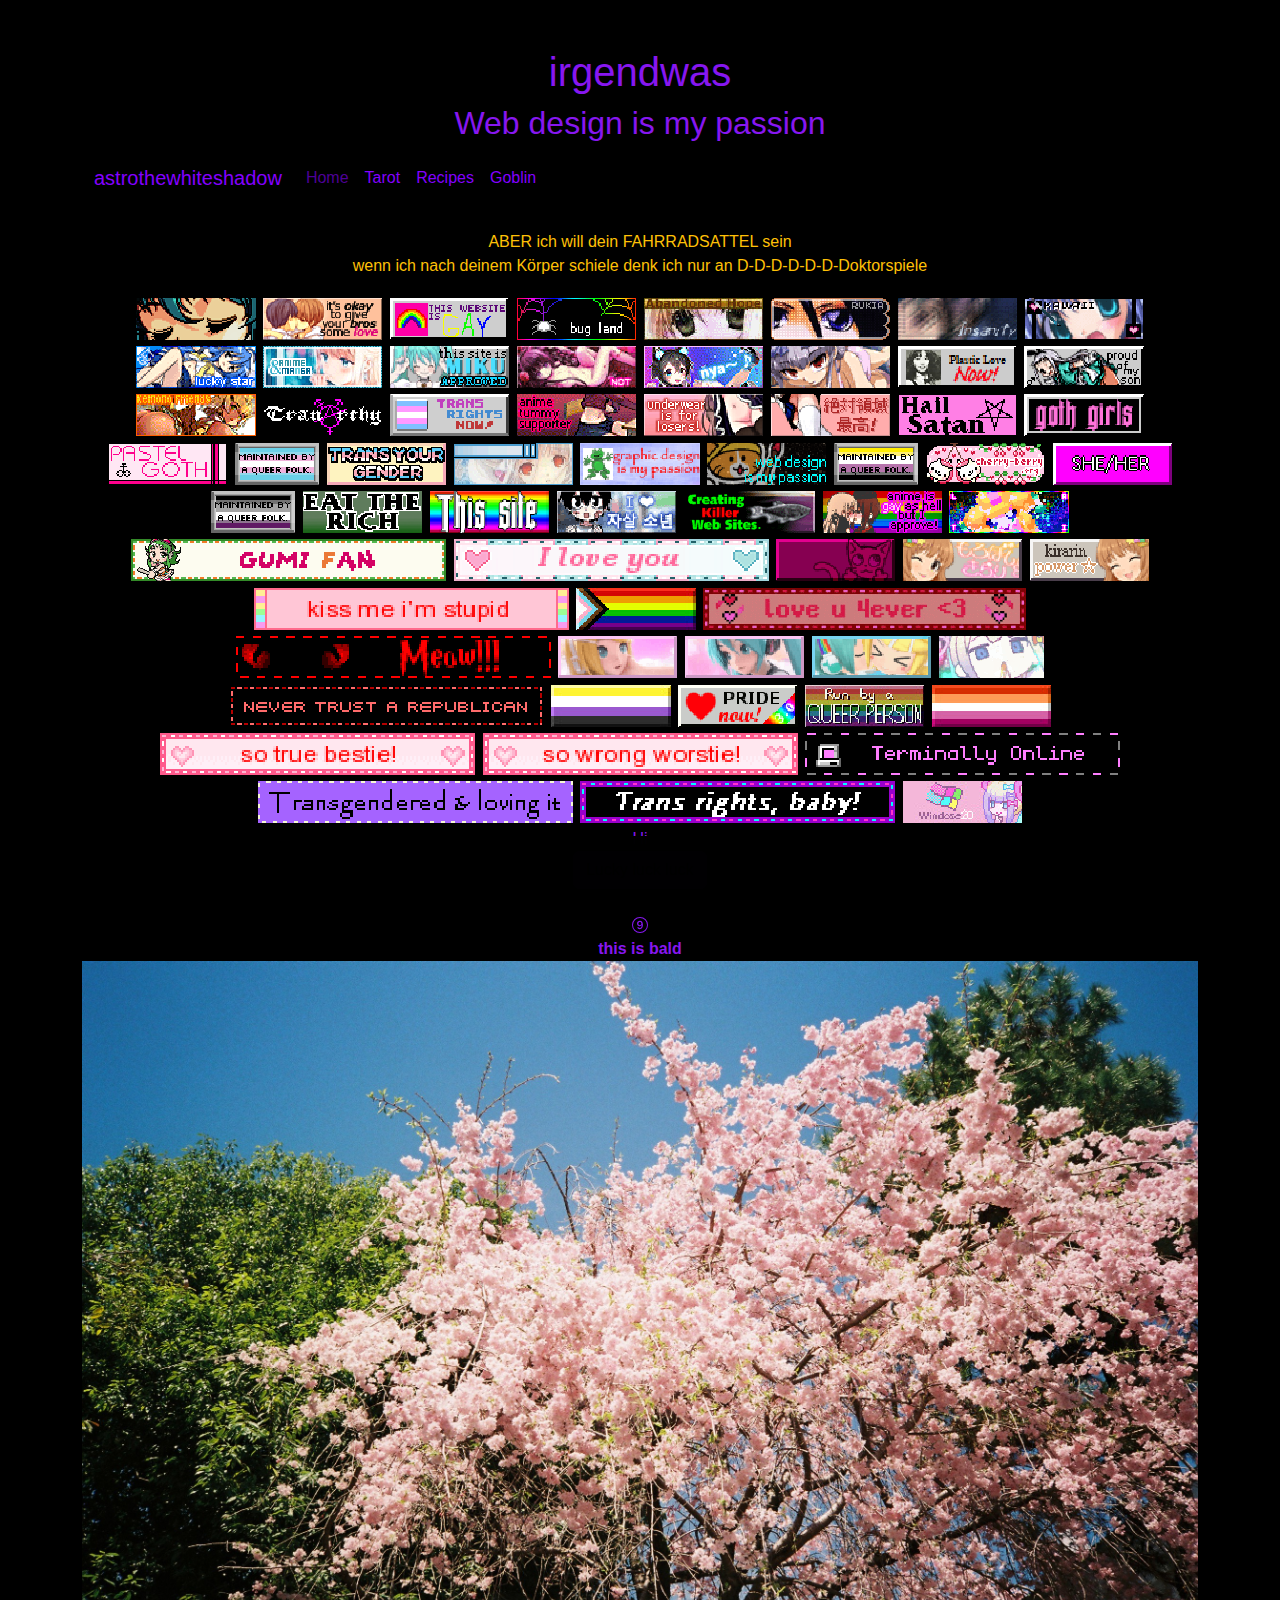
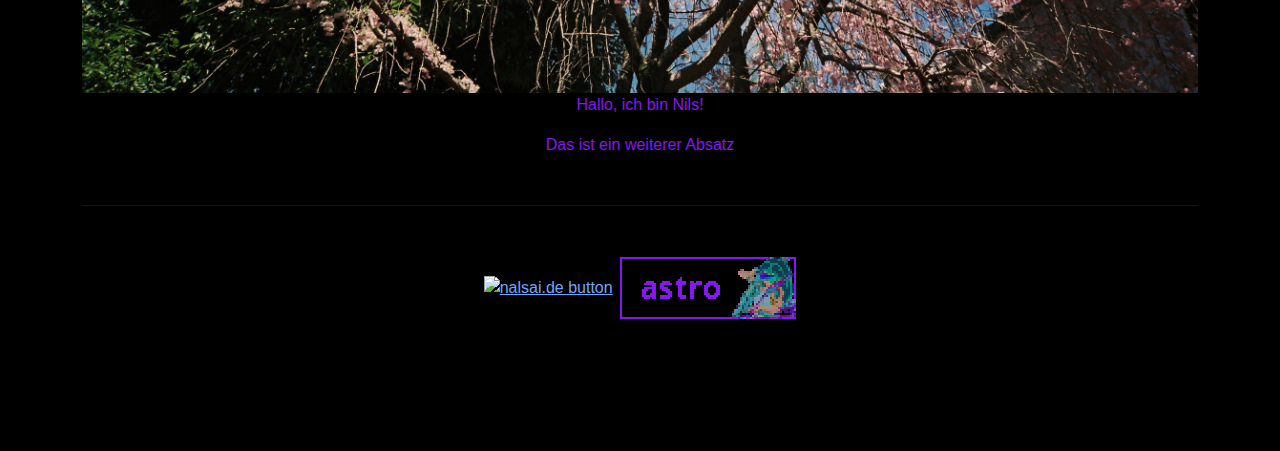
==== commit 5d67087c: "Fix newsticker" ====
--- a/index.html
+++ b/index.html
@@ -166,7 +166,6 @@
         <a class="web-button"  href="https://astrothewhiteshadow.github.io/"><img src="img/button.png" alt="AstroTheWhiteShadow Button"></a> 
     </div>
     <div class="ticker-wrap">
-        <div class="ticker">
             <a class="funny-button"><img src="img/Buttons/1.gif" alt="silly"></a>
             <a class="funny-button"><img src="img/Buttons/2.gif" alt="silly"></a>
             <a class="funny-button"><img src="img/Buttons/3.gif" alt="silly"></a>
@@ -231,8 +230,14 @@
             <a class="funny-button"><img src="img/Buttons/transgenderedandlovingit.webp" alt="silly"></a>
             <a class="funny-button"><img src="img/Buttons/transrightsbaby.webp" alt="silly"></a>
             <a class="funny-button"><img src="img/Buttons/windose20.jpg" alt="silly"></a>
+    </div>
+    <div class="ticker-wrap">
+        <div class="ticker" id="tickercontent">
+            
         </div>
     </div>
+
+    <script src="js/newsticker.js"></script>
     <script src="js/fortune.js"></script>
     <script src="https://cdn.jsdelivr.net/npm/bootstrap@5.3.3/dist/js/bootstrap.bundle.min.js" integrity="sha384-YvpcrYf0tY3lHB60NNkmXc5s9fDVZLESaAA55NDzOxhy9GkcIdslK1eN7N6jIeHz" crossorigin="anonymous"></script>
     <script src="https://www.steamwidgets.net/api/resource/query?type=js&module=app&version=v1"></script>
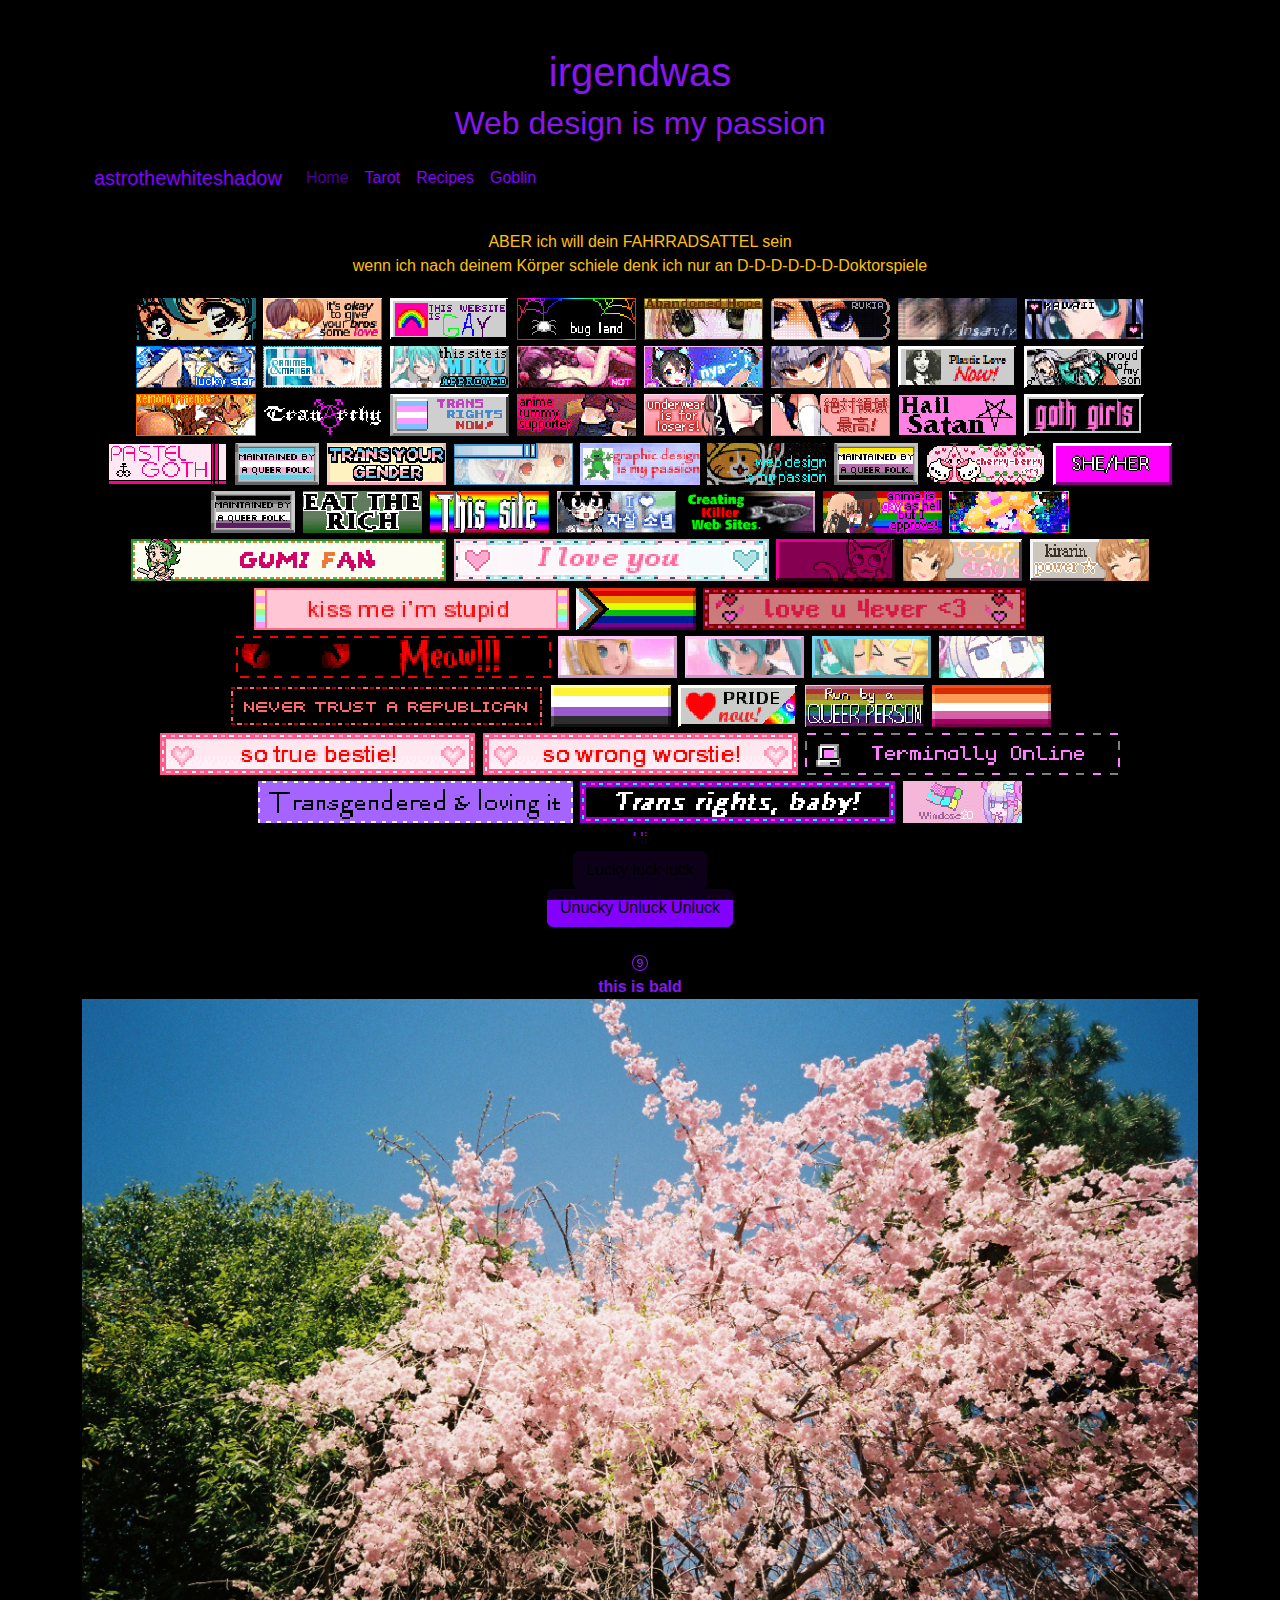
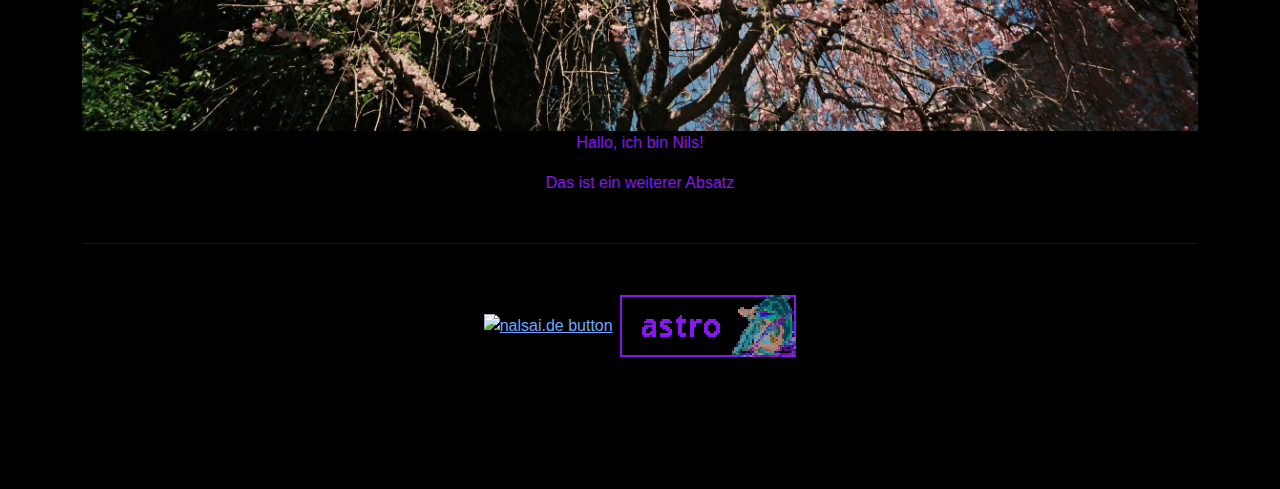
==== commit 0e44e9d5: "Add Misfortune" ====
--- a/index.html
+++ b/index.html
@@ -140,6 +140,11 @@
         <br>
         
         <a class="btn btn-purple-primary" onclick="Fortune()">Lucky luck luck</a> 
+
+        <div id="MisFortuneCookieTextDisplay"></div>
+        
+        <a class="btn btn-purple-primary" onclick="Misfortune()">Unucky Unluck Unluck</a> 
+
         <br>
         <br>
         <svg xmlns="http://www.w3.org/2000/svg" width="16" height="16" fill="currentColor" class="bi bi-9-circle"
@@ -166,77 +171,12 @@
         <a class="web-button"  href="https://astrothewhiteshadow.github.io/"><img src="img/button.png" alt="AstroTheWhiteShadow Button"></a> 
     </div>
     <div class="ticker-wrap">
-            <a class="funny-button"><img src="img/Buttons/1.gif" alt="silly"></a>
-            <a class="funny-button"><img src="img/Buttons/2.gif" alt="silly"></a>
-            <a class="funny-button"><img src="img/Buttons/3.gif" alt="silly"></a>
-            <a class="funny-button"><img src="img/Buttons/4.gif" alt="silly"></a>
-            <a class="funny-button"><img src="img/Buttons/5.gif" alt="silly"></a>
-            <a class="funny-button"><img src="img/Buttons/6.gif" alt="silly"></a>
-            <a class="funny-button"><img src="img/Buttons/7.gif" alt="silly"></a>
-            <a class="funny-button"><img src="img/Buttons/8.gif" alt="silly"></a>
-            <a class="funny-button"><img src="img/Buttons/konata.gif" alt="silly"></a>
-            <a class="funny-button"><img src="img/Buttons/mangamaisanime.gif" alt="silly"></a>
-            <a class="funny-button"><img src="img/Buttons/miku.gif" alt="silly"></a>
-            <a class="funny-button"><img src="img/Buttons/notall.gif" alt="silly"></a>
-            <a class="funny-button"><img src="img/Buttons/nya2.gif" alt="silly"></a>
-            <a class="funny-button"><img src="img/Buttons/ostan.gif" alt="silly"></a>
-            <a class="funny-button"><img src="img/Buttons/plasticlove.gif" alt="silly"></a>
-            <a class="funny-button"><img src="img/Buttons/proud_of_my_son.gif" alt="silly"></a>
-            <a class="funny-button"><img src="img/Buttons/sunaneko.gif" alt="silly"></a>
-            <a class="funny-button"><img src="img/Buttons/tranarchy.gif" alt="silly"></a>
-            <a class="funny-button"><img src="img/Buttons/transnow2.gif" alt="silly"></a>
-            <a class="funny-button"><img src="img/Buttons/tummy.gif" alt="silly"></a>
-            <a class="funny-button"><img src="img/Buttons/underwear.gif" alt="silly"></a>
-            <a class="funny-button"><img src="img/Buttons/zettai.gif" alt="silly"></a>
-            <a class="funny-button"><img src="img/Buttons/button112.gif" alt="silly"></a>
-            <a class="funny-button"><img src="img/Buttons/button126.gif" alt="silly"></a>
-            <a class="funny-button"><img src="img/Buttons/button249.gif" alt="silly"></a>
-            <a class="funny-button"><img src="img/Buttons/button24.png" alt="silly"></a>
-            <a class="funny-button"><img src="img/Buttons/button253.gif" alt="silly"></a>
-            <a class="funny-button"><img src="img/Buttons/button267.png" alt="silly"></a>
-            <a class="funny-button"><img src="img/Buttons/button367.png" alt="silly"></a>
-            <a class="funny-button"><img src="img/Buttons/button377.gif" alt="silly"></a>
-            <a class="funny-button"><img src="img/Buttons/button448.png" alt="silly"></a>
-            <a class="funny-button"><img src="img/Buttons/button450.gif" alt="silly"></a>
-            <a class="funny-button"><img src="img/Buttons/button489.png" alt="silly"></a>
-            <a class="funny-button"><img src="img/Buttons/button49.png" alt="silly"></a>
-            <a class="funny-button"><img src="img/Buttons/button66.gif" alt="silly"></a>
-            <a class="funny-button"><img src="img/Buttons/button58.gif" alt="silly"></a>
-            <a class="funny-button"><img src="img/Buttons/button8.gif" alt="silly"></a>
-            <a class="funny-button" href="https://nalsai.de"><img src="img/Buttons/button.gif" alt="silly"></a>
-            <a class="funny-button"><img src="img/Buttons/animeisgayashellbutiapprove.webp" alt="silly"></a>
-            <a class="funny-button"><img src="img/Buttons/crazygif.gif" alt="silly"></a>
-            <a class="funny-button"><img src="img/Buttons/gumifan.gif" alt="silly"></a>
-            <a class="funny-button"><img src="img/Buttons/iloveyou.webp" alt="silly"></a>
-            <a class="funny-button"><img src="img/Buttons/iwannabeacat.webp" alt="silly"></a>
-            <a class="funny-button"><img src="img/Buttons/kirarin.webp" alt="silly"></a>
-            <a class="funny-button"><img src="img/Buttons/kirarinpower.webp" alt="silly"></a>
-            <a class="funny-button"><img src="img/Buttons/kissmeimstupid.webp" alt="silly"></a>
-            <a class="funny-button"><img src="img/Buttons/lgbtq.jpg" alt="silly"></a>
-            <a class="funny-button"><img src="img/Buttons/loveu4ever.webp" alt="silly"></a>
-            <a class="funny-button"><img src="img/Buttons/meow.webp" alt="silly"></a>
-            <a class="funny-button"><img src="img/Buttons/rin.webp" alt="silly"></a>
-            <a class="funny-button"><img src="img/Buttons/miku2.gif" alt="silly"></a>
-            <a class="funny-button"><img src="img/Buttons/mikurin.gif" alt="silly"></a>
-            <a class="funny-button"><img src="img/Buttons/needystreamer.webp" alt="silly"></a>
-            <a class="funny-button"><img src="img/Buttons/nevertrustarepublican.webp" alt="silly"></a>
-            <a class="funny-button"><img src="img/Buttons/nonbinary.jpg" alt="silly"></a>
-            <a class="funny-button"><img src="img/Buttons/pride.webp" alt="silly"></a>
-            <a class="funny-button"><img src="img/Buttons/runbyaqueerperson.jpg" alt="silly"></a>
-            <a class="funny-button"><img src="img/Buttons/sesbian.jpg" alt="silly"></a>
-            <a class="funny-button"><img src="img/Buttons/sotruebestie.webp" alt="silly"></a>
-            <a class="funny-button"><img src="img/Buttons/sowrongworstie.webp" alt="silly"></a>
-            <a class="funny-button"><img src="img/Buttons/terminallyonline.webp" alt="silly"></a>
-            <a class="funny-button"><img src="img/Buttons/transgenderedandlovingit.webp" alt="silly"></a>
-            <a class="funny-button"><img src="img/Buttons/transrightsbaby.webp" alt="silly"></a>
-            <a class="funny-button"><img src="img/Buttons/windose20.jpg" alt="silly"></a>
-    </div>
-    <div class="ticker-wrap">
-        <div class="ticker" id="tickercontent">
-            
+        <div class="ticker">
+            <div id="tickercontent">
+
+            </div>
         </div>
     </div>
-
     <script src="js/newsticker.js"></script>
     <script src="js/fortune.js"></script>
     <script src="https://cdn.jsdelivr.net/npm/bootstrap@5.3.3/dist/js/bootstrap.bundle.min.js" integrity="sha384-YvpcrYf0tY3lHB60NNkmXc5s9fDVZLESaAA55NDzOxhy9GkcIdslK1eN7N6jIeHz" crossorigin="anonymous"></script>
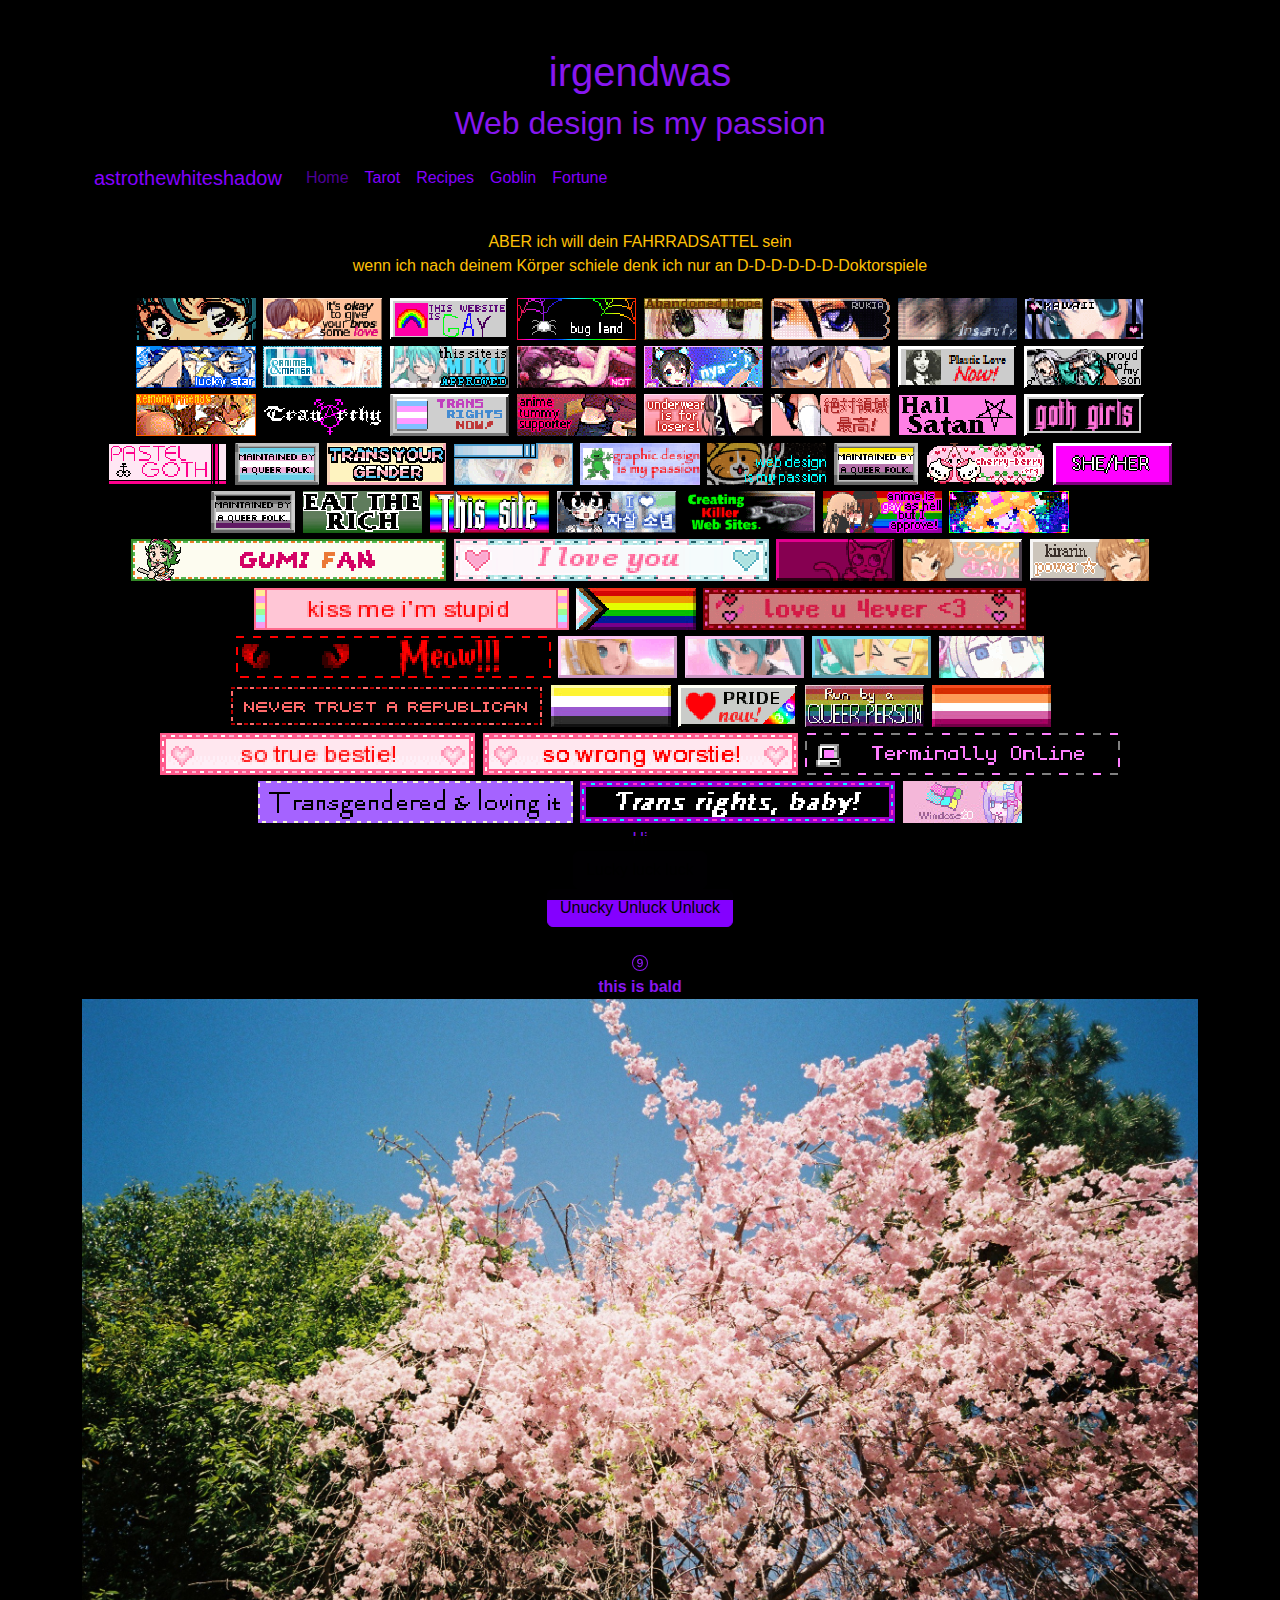
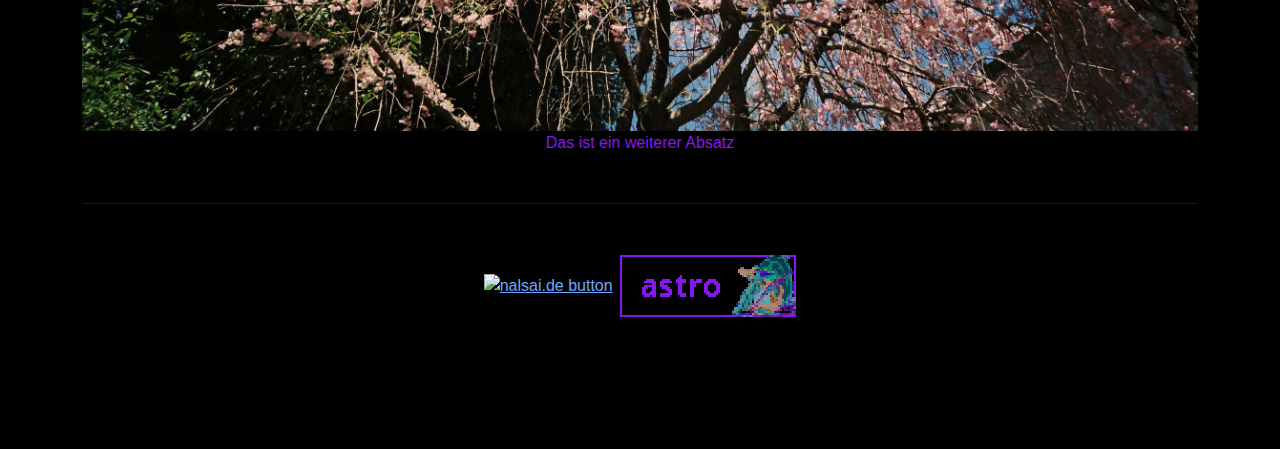
==== commit bc9e2c7d: "Add fortune" ====
--- a/index.html
+++ b/index.html
@@ -31,6 +31,9 @@
                         </li>
                             <li class="nav-item">
                                 <a class="nav-link" href="goblin.html">Goblin</a>
+                            </li>
+                            <li class="nav-item">
+                                <a class="nav-link" href="fortune.html">Fortune</a>
                             </li>
                         <!--
                             <li class="nav-item">
@@ -154,7 +157,6 @@
         <div class="fw-bold" id="hallo">this is bald</div>
         <img class="img-fluid" src="img/29.jpg">
 
-        <p>Hallo, ich bin Nils!</p>
         <p>Das ist ein weiterer Absatz</p>
         <hr class="my-5">
 
@@ -171,12 +173,77 @@
         <a class="web-button"  href="https://astrothewhiteshadow.github.io/"><img src="img/button.png" alt="AstroTheWhiteShadow Button"></a> 
     </div>
     <div class="ticker-wrap">
-        <div class="ticker">
-            <div id="tickercontent">
-
-            </div>
+            <a class="funny-button"><img src="img/Buttons/1.gif" alt="silly"></a>
+            <a class="funny-button"><img src="img/Buttons/2.gif" alt="silly"></a>
+            <a class="funny-button"><img src="img/Buttons/3.gif" alt="silly"></a>
+            <a class="funny-button"><img src="img/Buttons/4.gif" alt="silly"></a>
+            <a class="funny-button"><img src="img/Buttons/5.gif" alt="silly"></a>
+            <a class="funny-button"><img src="img/Buttons/6.gif" alt="silly"></a>
+            <a class="funny-button"><img src="img/Buttons/7.gif" alt="silly"></a>
+            <a class="funny-button"><img src="img/Buttons/8.gif" alt="silly"></a>
+            <a class="funny-button"><img src="img/Buttons/konata.gif" alt="silly"></a>
+            <a class="funny-button"><img src="img/Buttons/mangamaisanime.gif" alt="silly"></a>
+            <a class="funny-button"><img src="img/Buttons/miku.gif" alt="silly"></a>
+            <a class="funny-button"><img src="img/Buttons/notall.gif" alt="silly"></a>
+            <a class="funny-button"><img src="img/Buttons/nya2.gif" alt="silly"></a>
+            <a class="funny-button"><img src="img/Buttons/ostan.gif" alt="silly"></a>
+            <a class="funny-button"><img src="img/Buttons/plasticlove.gif" alt="silly"></a>
+            <a class="funny-button"><img src="img/Buttons/proud_of_my_son.gif" alt="silly"></a>
+            <a class="funny-button"><img src="img/Buttons/sunaneko.gif" alt="silly"></a>
+            <a class="funny-button"><img src="img/Buttons/tranarchy.gif" alt="silly"></a>
+            <a class="funny-button"><img src="img/Buttons/transnow2.gif" alt="silly"></a>
+            <a class="funny-button"><img src="img/Buttons/tummy.gif" alt="silly"></a>
+            <a class="funny-button"><img src="img/Buttons/underwear.gif" alt="silly"></a>
+            <a class="funny-button"><img src="img/Buttons/zettai.gif" alt="silly"></a>
+            <a class="funny-button"><img src="img/Buttons/button112.gif" alt="silly"></a>
+            <a class="funny-button"><img src="img/Buttons/button126.gif" alt="silly"></a>
+            <a class="funny-button"><img src="img/Buttons/button249.gif" alt="silly"></a>
+            <a class="funny-button"><img src="img/Buttons/button24.png" alt="silly"></a>
+            <a class="funny-button"><img src="img/Buttons/button253.gif" alt="silly"></a>
+            <a class="funny-button"><img src="img/Buttons/button267.png" alt="silly"></a>
+            <a class="funny-button"><img src="img/Buttons/button367.png" alt="silly"></a>
+            <a class="funny-button"><img src="img/Buttons/button377.gif" alt="silly"></a>
+            <a class="funny-button"><img src="img/Buttons/button448.png" alt="silly"></a>
+            <a class="funny-button"><img src="img/Buttons/button450.gif" alt="silly"></a>
+            <a class="funny-button"><img src="img/Buttons/button489.png" alt="silly"></a>
+            <a class="funny-button"><img src="img/Buttons/button49.png" alt="silly"></a>
+            <a class="funny-button"><img src="img/Buttons/button66.gif" alt="silly"></a>
+            <a class="funny-button"><img src="img/Buttons/button58.gif" alt="silly"></a>
+            <a class="funny-button"><img src="img/Buttons/button8.gif" alt="silly"></a>
+            <a class="funny-button" href="https://nalsai.de"><img src="img/Buttons/button.gif" alt="silly"></a>
+            <a class="funny-button"><img src="img/Buttons/animeisgayashellbutiapprove.webp" alt="silly"></a>
+            <a class="funny-button"><img src="img/Buttons/crazygif.gif" alt="silly"></a>
+            <a class="funny-button"><img src="img/Buttons/gumifan.gif" alt="silly"></a>
+            <a class="funny-button"><img src="img/Buttons/iloveyou.webp" alt="silly"></a>
+            <a class="funny-button"><img src="img/Buttons/iwannabeacat.webp" alt="silly"></a>
+            <a class="funny-button"><img src="img/Buttons/kirarin.webp" alt="silly"></a>
+            <a class="funny-button"><img src="img/Buttons/kirarinpower.webp" alt="silly"></a>
+            <a class="funny-button"><img src="img/Buttons/kissmeimstupid.webp" alt="silly"></a>
+            <a class="funny-button"><img src="img/Buttons/lgbtq.jpg" alt="silly"></a>
+            <a class="funny-button"><img src="img/Buttons/loveu4ever.webp" alt="silly"></a>
+            <a class="funny-button"><img src="img/Buttons/meow.webp" alt="silly"></a>
+            <a class="funny-button"><img src="img/Buttons/rin.webp" alt="silly"></a>
+            <a class="funny-button"><img src="img/Buttons/miku2.gif" alt="silly"></a>
+            <a class="funny-button"><img src="img/Buttons/mikurin.gif" alt="silly"></a>
+            <a class="funny-button"><img src="img/Buttons/needystreamer.webp" alt="silly"></a>
+            <a class="funny-button"><img src="img/Buttons/nevertrustarepublican.webp" alt="silly"></a>
+            <a class="funny-button"><img src="img/Buttons/nonbinary.jpg" alt="silly"></a>
+            <a class="funny-button"><img src="img/Buttons/pride.webp" alt="silly"></a>
+            <a class="funny-button"><img src="img/Buttons/runbyaqueerperson.jpg" alt="silly"></a>
+            <a class="funny-button"><img src="img/Buttons/sesbian.jpg" alt="silly"></a>
+            <a class="funny-button"><img src="img/Buttons/sotruebestie.webp" alt="silly"></a>
+            <a class="funny-button"><img src="img/Buttons/sowrongworstie.webp" alt="silly"></a>
+            <a class="funny-button"><img src="img/Buttons/terminallyonline.webp" alt="silly"></a>
+            <a class="funny-button"><img src="img/Buttons/transgenderedandlovingit.webp" alt="silly"></a>
+            <a class="funny-button"><img src="img/Buttons/transrightsbaby.webp" alt="silly"></a>
+            <a class="funny-button"><img src="img/Buttons/windose20.jpg" alt="silly"></a>
+    </div>
+    <div class="ticker-wrap">
+        <div class="ticker" id="tickercontent">
+            
         </div>
     </div>
+
     <script src="js/newsticker.js"></script>
     <script src="js/fortune.js"></script>
     <script src="https://cdn.jsdelivr.net/npm/bootstrap@5.3.3/dist/js/bootstrap.bundle.min.js" integrity="sha384-YvpcrYf0tY3lHB60NNkmXc5s9fDVZLESaAA55NDzOxhy9GkcIdslK1eN7N6jIeHz" crossorigin="anonymous"></script>
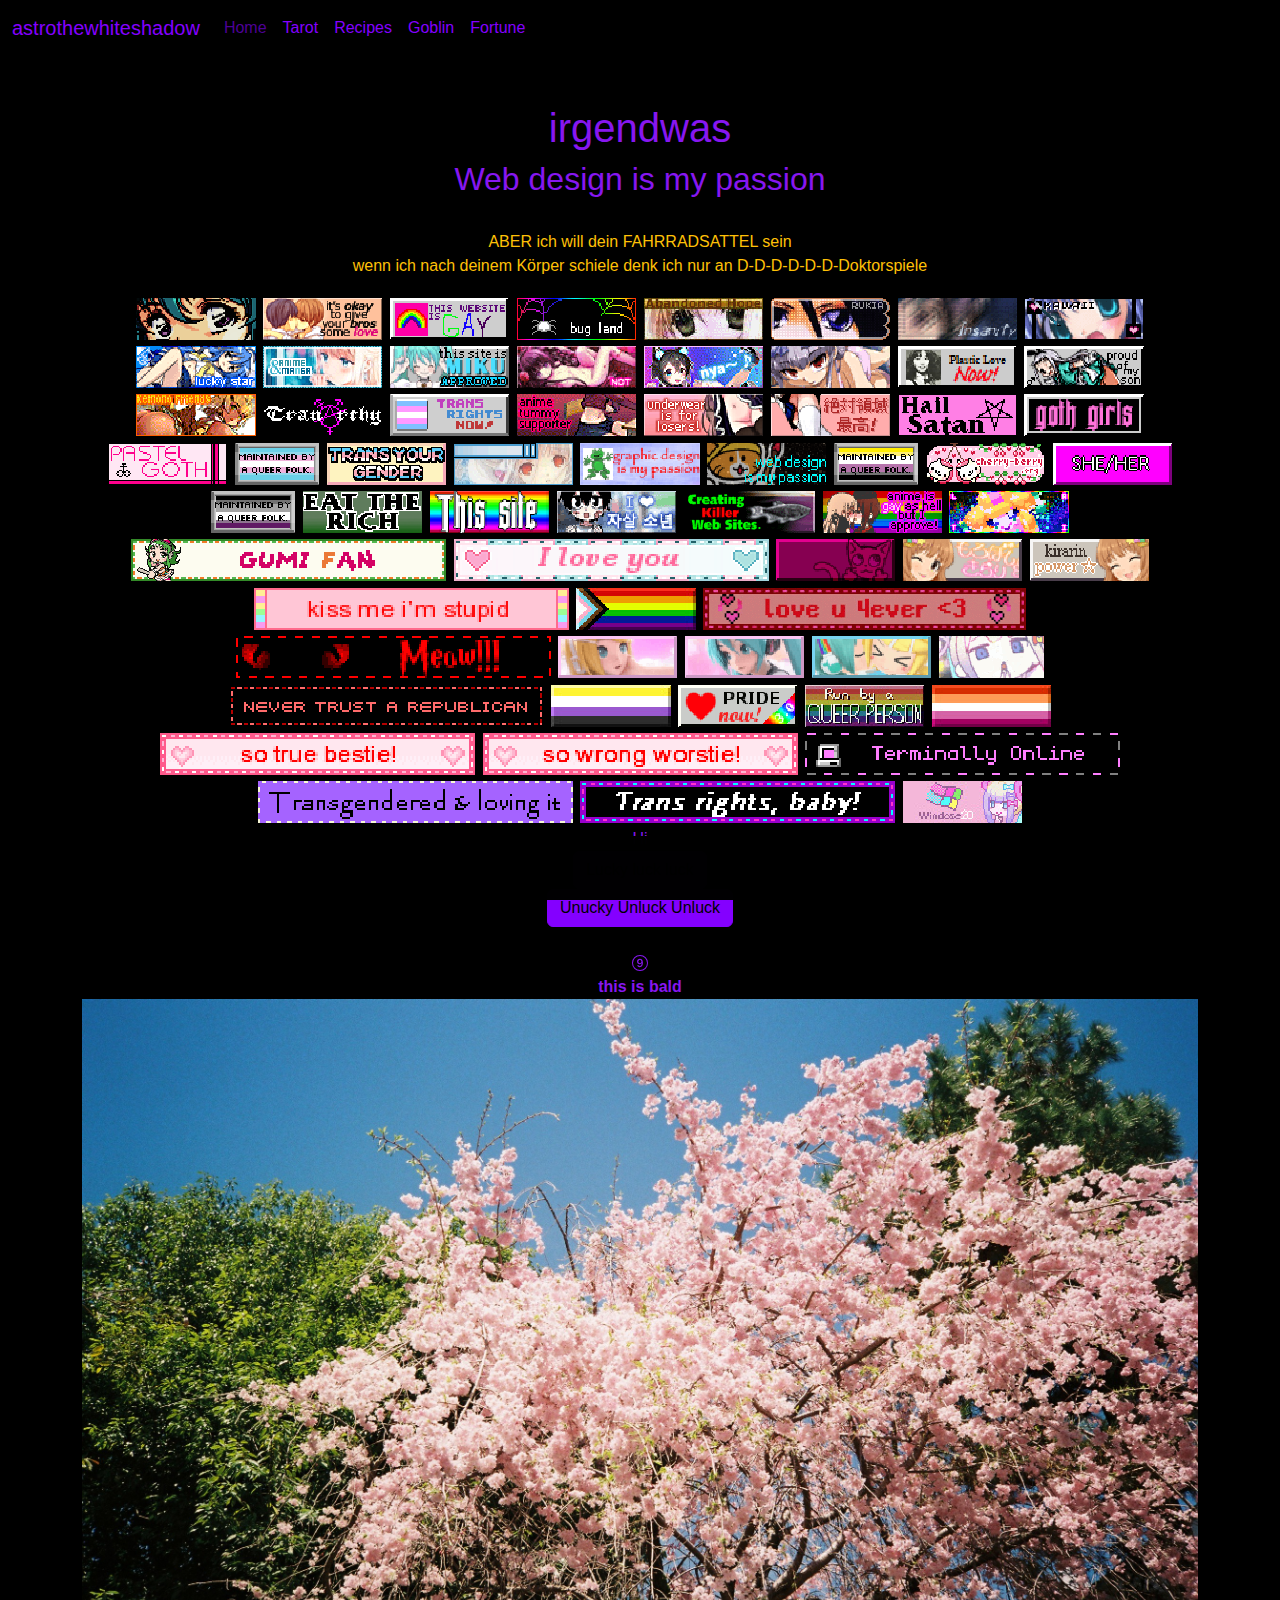
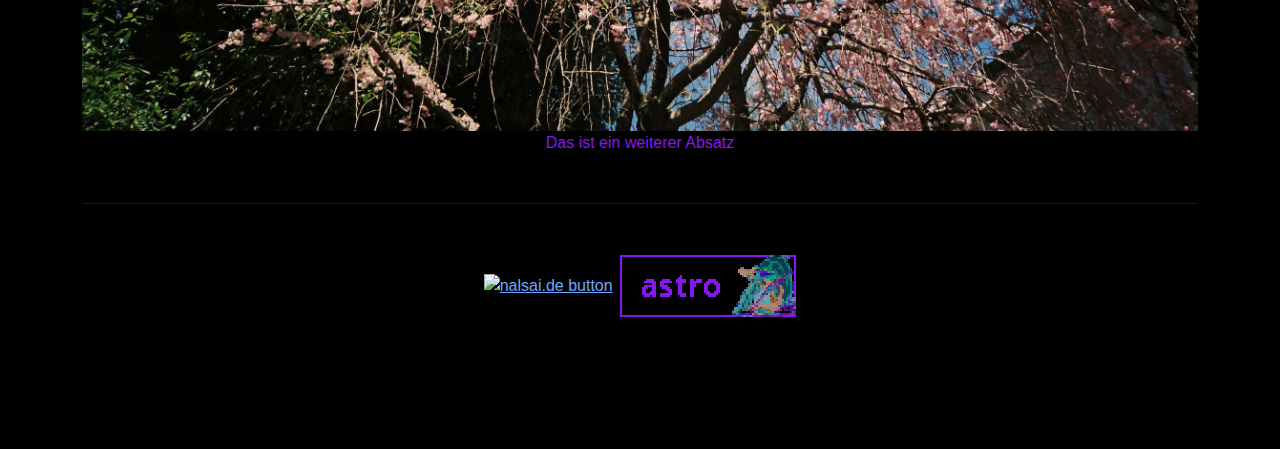
==== commit 20f3ea77: "Fix autism" ====
--- a/index.html
+++ b/index.html
@@ -8,60 +8,62 @@
     <link rel="stylesheet" href="css/styles.css">
 </head>
 <body>
+
+    <nav class="navbar navbar-expand-lg">
+        <div class="container-fluid">
+            <a class="navbar-brand" href="index.html">astrothewhiteshadow</a>
+            <button class="navbar-toggler" type="button" data-bs-toggle="collapse" data-bs-target="#navbarSupportedContent"
+                aria-controls="navbarSupportedContent" aria-expanded="false" aria-label="Toggle navigation">
+                <span class="navbar-toggler-icon"></span>
+            </button>
+            <div class="collapse navbar-collapse" id="navbarSupportedContent">
+                <ul class="navbar-nav me-auto mb-2 mb-lg-0">
+                    <li class="nav-item">
+                        <a class="nav-link active" aria-current="page" href="#">Home</a>
+                    </li>
+                    <li class="nav-item">
+                        <a class="nav-link" href="tarot.html">Tarot</a>
+                    </li>
+                    <li class="nav-item">
+                        <a class="nav-link" href="recipes.html">Recipes</a>
+                    </li>
+                    <li class="nav-item">
+                        <a class="nav-link" href="goblin.html">Goblin</a>
+                    </li>
+                    <li class="nav-item">
+                        <a class="nav-link" href="fortune.html">Fortune</a>
+                    </li>
+                    <!--
+                                <li class="nav-item">
+                                <a class="nav-link" href="#">Link</a>
+                            </li>
+                            -->
+                    <!--<li class="nav-item dropdown">
+                                <a class="nav-link dropdown-toggle" href="#" role="button" data-bs-toggle="dropdown"
+                                    aria-expanded="false">
+                                    Dropdown
+                                </a>
+                                <ul class="dropdown-menu">
+                                    <li><a class="dropdown-item" href="#">Action</a></li>
+                                    <li><a class="dropdown-item" href="#">Another action</a></li>
+                                    <li>
+                                        <hr class="dropdown-divider">
+                                    </li>
+                                    <li><a class="dropdown-item" href="#">Something else here</a></li>
+                                </ul>
+                            </li>
+                            <li class="nav-item">
+                                <a class="nav-link disabled" aria-disabled="true">Disabled</a>
+                            </li>
+                        -->
+                </ul>
+            </div>
+        </div>
+    </nav>
     <div class="container text-center my-5">
         <h1>irgendwas</h1>
         <h2>Web design is my passion </h2>
-        <nav class="navbar navbar-expand-lg">
-            <div class="container-fluid">
-                <a class="navbar-brand" href="index.html">astrothewhiteshadow</a>
-                <button class="navbar-toggler" type="button" data-bs-toggle="collapse" data-bs-target="#navbarSupportedContent"
-                    aria-controls="navbarSupportedContent" aria-expanded="false" aria-label="Toggle navigation">
-                    <span class="navbar-toggler-icon"></span>
-                </button>
-                <div class="collapse navbar-collapse" id="navbarSupportedContent">
-                    <ul class="navbar-nav me-auto mb-2 mb-lg-0">
-                        <li class="nav-item">
-                            <a class="nav-link active" aria-current="page" href="#">Home</a>
-                        </li>
-                        <li class="nav-item">
-                            <a class="nav-link" href="tarot.html">Tarot</a>
-                        </li>
-                        <li class="nav-item">
-                            <a class="nav-link" href="recipes.html">Recipes</a>
-                        </li>
-                            <li class="nav-item">
-                                <a class="nav-link" href="goblin.html">Goblin</a>
-                            </li>
-                            <li class="nav-item">
-                                <a class="nav-link" href="fortune.html">Fortune</a>
-                            </li>
-                        <!--
-                            <li class="nav-item">
-                            <a class="nav-link" href="#">Link</a>
-                        </li>
-                        -->
-                        <!--<li class="nav-item dropdown">
-                            <a class="nav-link dropdown-toggle" href="#" role="button" data-bs-toggle="dropdown"
-                                aria-expanded="false">
-                                Dropdown
-                            </a>
-                            <ul class="dropdown-menu">
-                                <li><a class="dropdown-item" href="#">Action</a></li>
-                                <li><a class="dropdown-item" href="#">Another action</a></li>
-                                <li>
-                                    <hr class="dropdown-divider">
-                                </li>
-                                <li><a class="dropdown-item" href="#">Something else here</a></li>
-                            </ul>
-                        </li>
-                        <li class="nav-item">
-                            <a class="nav-link disabled" aria-disabled="true">Disabled</a>
-                        </li>
-                    -->
-                    </ul>
-                </div>
-            </div>
-        </nav>
+        
         <br>
         
         
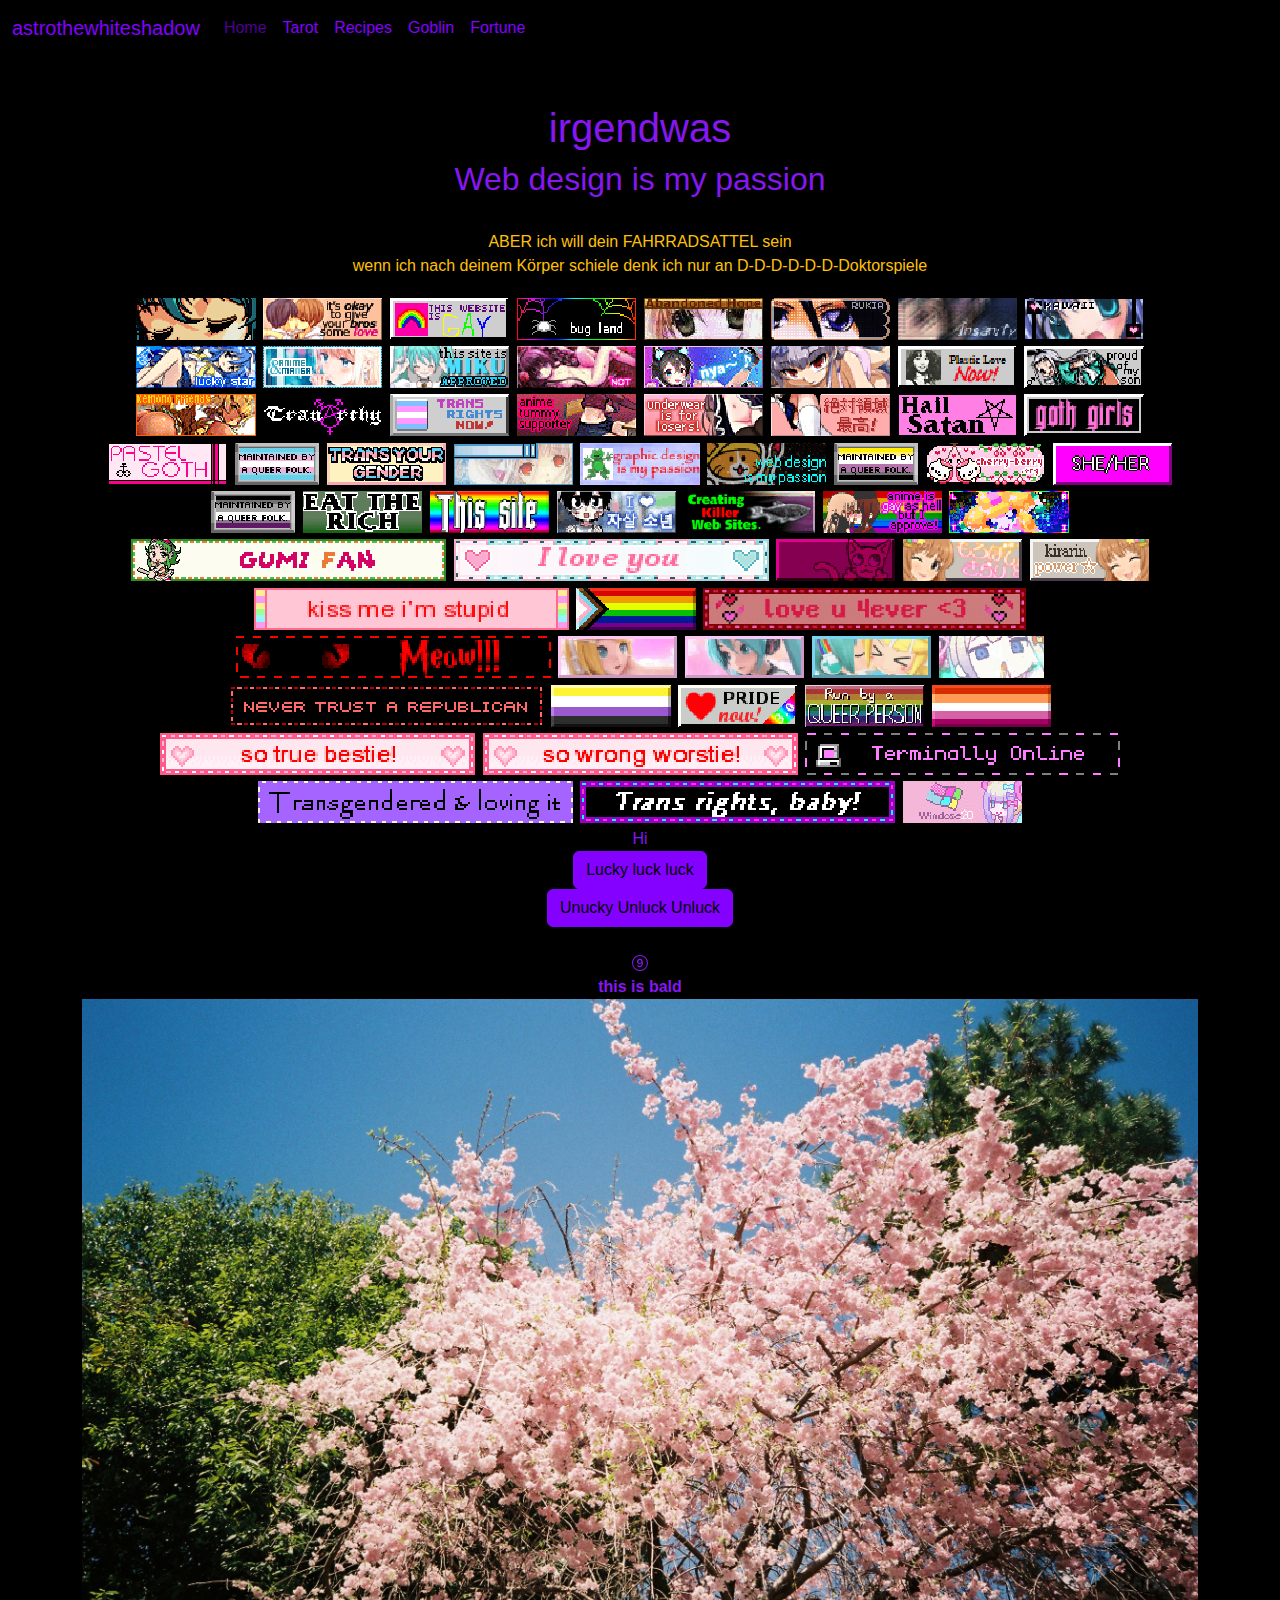
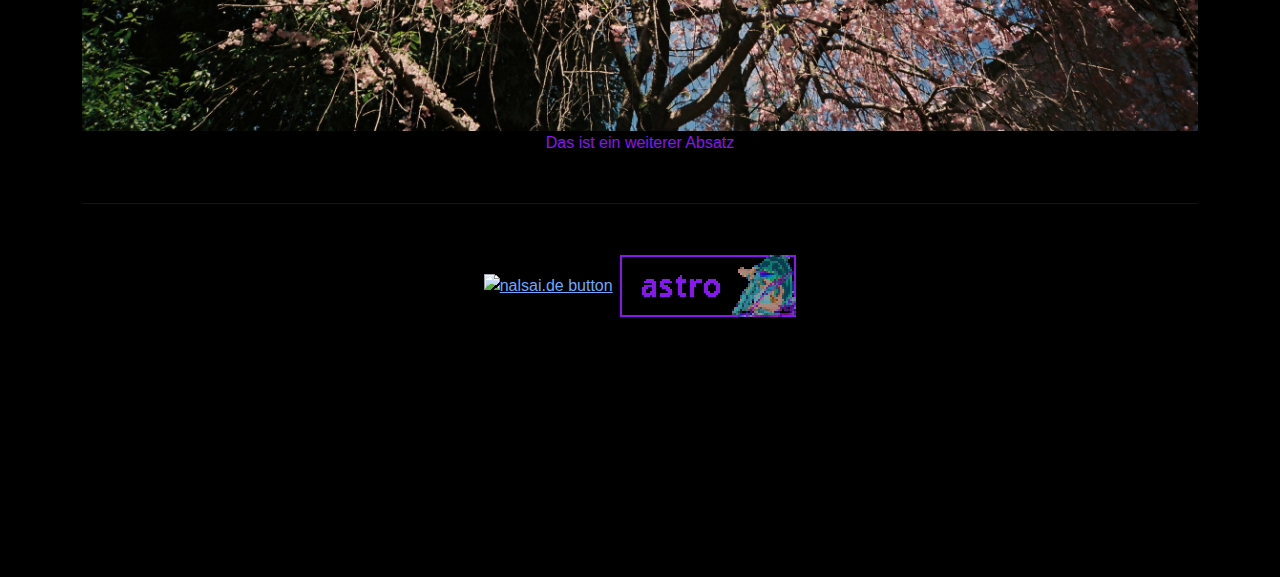
==== commit 0623d2a0: "Add newsticker" ====
--- a/index.html
+++ b/index.html
@@ -162,19 +162,11 @@
         <p>Das ist ein weiterer Absatz</p>
         <hr class="my-5">
 
-        <div class="my-3">
-            <steam-app appid="1451940"></steam-app> 
-            <steam-app appid="774171"></steam-app>
-            <steam-app appid="893180"></steam-app>
-            <steam-app appid="1113560"></steam-app>
-            <steam-app appid="524220"></steam-app>
-            <steam-app appid="1262350"></steam-app>
-        </div>
-
         <a class="web-button" href="https://nalsai.de"><img src="https://nalsai.de/img/button.png" alt="nalsai.de button"></a> 
         <a class="web-button"  href="https://astrothewhiteshadow.github.io/"><img src="img/button.png" alt="AstroTheWhiteShadow Button"></a> 
     </div>
     <div class="ticker-wrap">
+        <div class="ticker animation-duration-150   ">
             <a class="funny-button"><img src="img/Buttons/1.gif" alt="silly"></a>
             <a class="funny-button"><img src="img/Buttons/2.gif" alt="silly"></a>
             <a class="funny-button"><img src="img/Buttons/3.gif" alt="silly"></a>
@@ -239,9 +231,10 @@
             <a class="funny-button"><img src="img/Buttons/transgenderedandlovingit.webp" alt="silly"></a>
             <a class="funny-button"><img src="img/Buttons/transrightsbaby.webp" alt="silly"></a>
             <a class="funny-button"><img src="img/Buttons/windose20.jpg" alt="silly"></a>
+        </div>
     </div>
     <div class="ticker-wrap">
-        <div class="ticker" id="tickercontent">
+        <div class="ticker newsticker" id="tickercontent">
             
         </div>
     </div>
@@ -249,6 +242,5 @@
     <script src="js/newsticker.js"></script>
     <script src="js/fortune.js"></script>
     <script src="https://cdn.jsdelivr.net/npm/bootstrap@5.3.3/dist/js/bootstrap.bundle.min.js" integrity="sha384-YvpcrYf0tY3lHB60NNkmXc5s9fDVZLESaAA55NDzOxhy9GkcIdslK1eN7N6jIeHz" crossorigin="anonymous"></script>
-    <script src="https://www.steamwidgets.net/api/resource/query?type=js&module=app&version=v1"></script>
 </body>
 </html>--- a/css/styles.css
+++ b/css/styles.css
@@ -161,9 +161,12 @@
     }
 }
 
+.newsticker {
+position: fixed;
+top: 50px;
+}
+
 .ticker-wrap {
-    position: fixed;
-    bottom: 0;
     width: 100%;
     overflow: hidden;
     height: 4rem;
@@ -185,8 +188,8 @@
     animation-timing-function: linear;
     -webkit-animation-name: ticker;
     animation-name: ticker;
-    -webkit-animation-duration: 30s;
-    animation-duration: 30s;
+    -webkit-animation-duration: 18000s;
+    animation-duration: 18000s;
 }
 
 .ticker-wrap .ticker__item {
@@ -196,6 +199,13 @@
     color: white;
 }
 
+.animation-duration-150 {
+    -webkit-animation-duration: 150s !important;
+    animation-duration: 150s !important;
+    position: fixed;
+    bottom: 0px;
+}
+
 body {
     padding-bottom: 5rem;
 }
